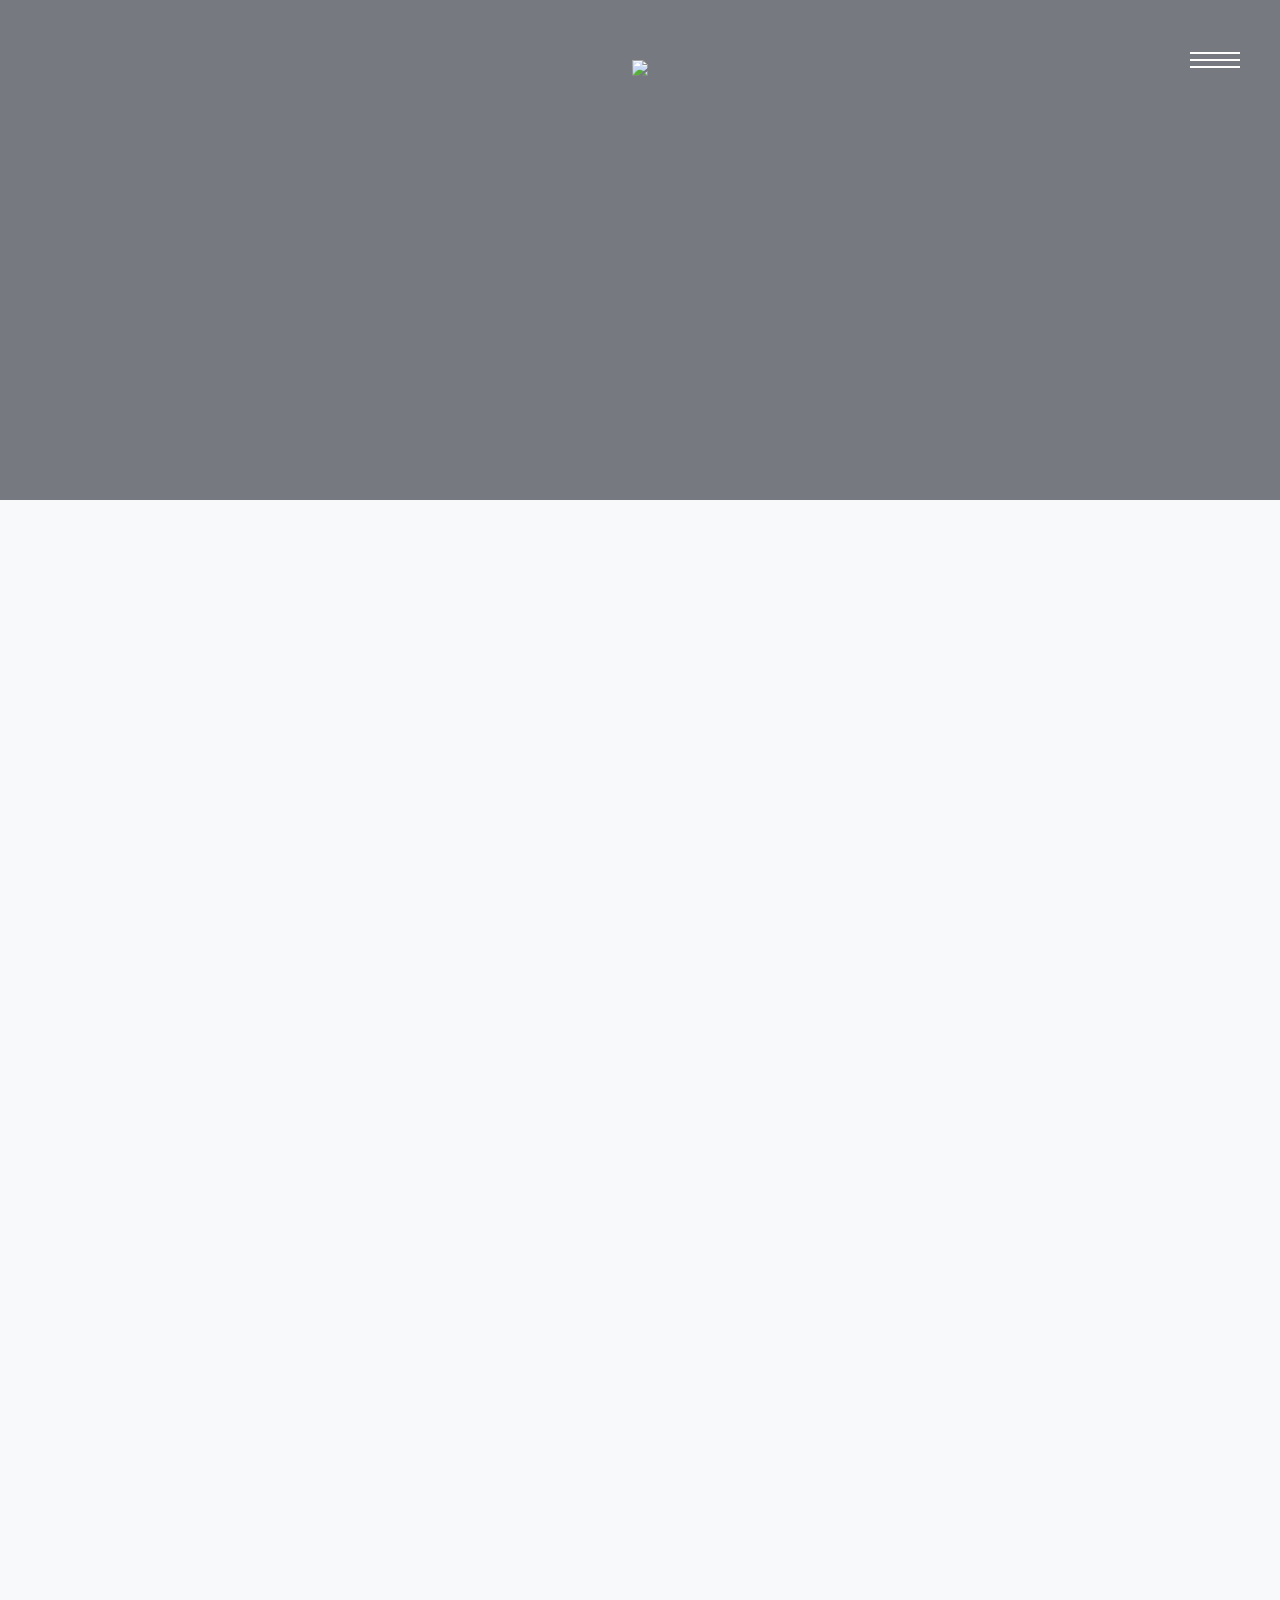
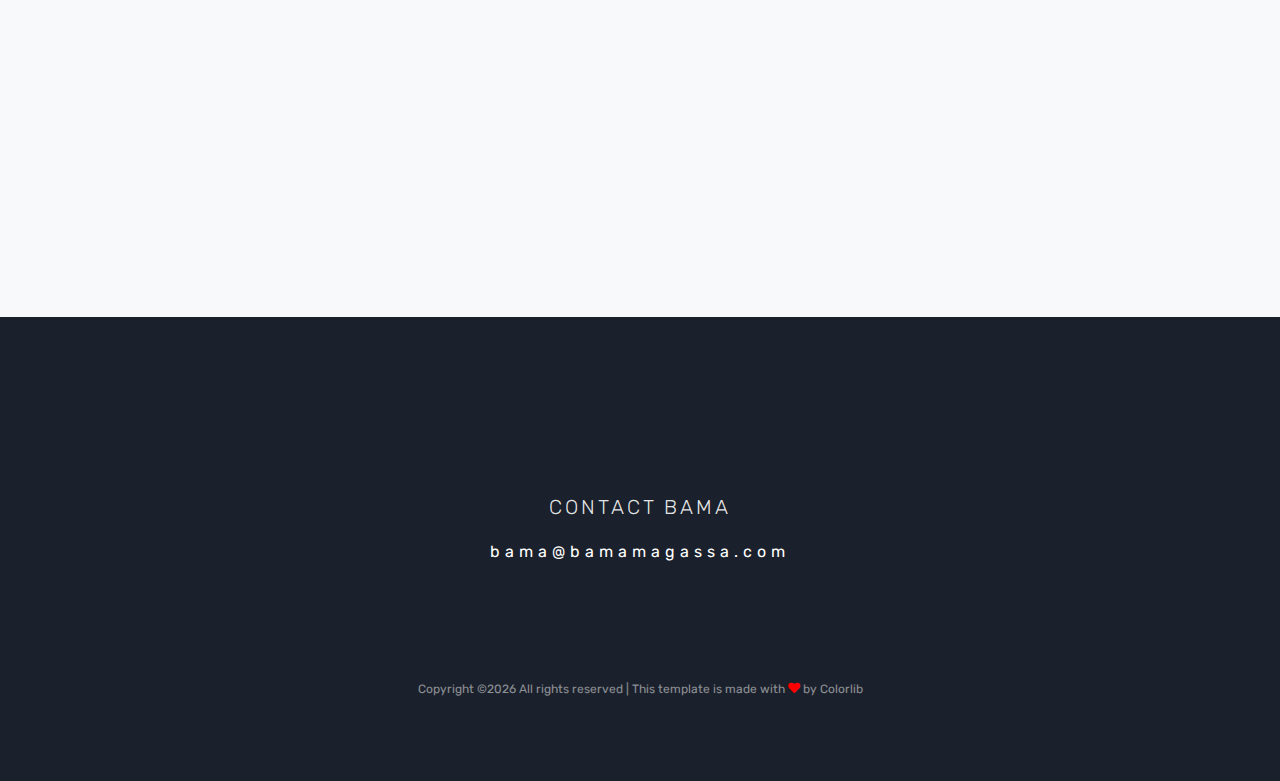
==== hire-page.html @ f94ac810 "other website pages 1" ====
<!DOCTYPE html>
<html lang="en">
  <head>
    <title>Hire Bama Magassa For Your Next Project | Bama The Entrepreneur</title>
    <meta charset="utf-8">
    <meta name="viewport" content="width=device-width, initial-scale=1, shrink-to-fit=no">
    <link href="https://fonts.googleapis.com/css?family=Rubik:300,400,500,700" rel="stylesheet">
    <!--<link rel="stylesheet" href="css/open-iconic-bootstrap.min.css">
    <link rel="stylesheet" href="css/animate.css">
    <link rel="stylesheet" href="css/owl.carousel.min.css">
    <link rel="stylesheet" href="css/owl.theme.default.min.css">
    <link rel="stylesheet" href="css/magnific-popup.css">
    <link rel="stylesheet" href="css/aos.css">
    <link rel="stylesheet" href="css/ionicons.min.css">
    <link rel="stylesheet" href="css/bootstrap-datepicker.css">
    <link rel="stylesheet" href="css/jquery.timepicker.css">
    <link rel="stylesheet" href="css/flaticon.css">
    <link rel="stylesheet" href="css/icomoon.css">
    <link rel="stylesheet" href="css/style.css">
    <link rel="stylesheet" href="css/style_combined.css">-->
    <link rel="stylesheet" href="css/style_combined_optimized.css">
    <link rel="shortcut icon" href="images/favicon-64.png" type="image/png">
    <link rel="icon" href="images/favicon-64.png" type="image/png">
  </head>
  <body>
    <div class="page">
    <nav id="colorlib-main-nav" class="border" role="navigation">
      <a href="#" class="js-colorlib-nav-toggle colorlib-nav-toggle active"><i></i></a>
      <div class="js-fullheight colorlib-table">
        <div class="img" style="background-image: url(images/Bama_Full_Length_Minimal_5_optimized.png);"></div>
        <div class="colorlib-table-cell js-fullheight">
          <div class="row no-gutters">
            <div class="col-md-12 text-center">
              <h1 class="mb-4"><a class="colorlib-logo" href="http://www.bamamagassa.com"><img src="images/Final01_Solo_White_optimized_150.png"></a></h1>
              <ul>
                <li><a href="http://www.bamamagassa.com"><span><small>01</small>Home</span></a></li>
                <li><a href="http://www.bamamagassa.com/about"><span><small>02</small>About</span></a></li>
                <li><a href="http://www.bamamagassa.com/skills"><span><small>03</small>Skills</span></a></li>
                <li class="active"><a href="http://www.bamamagassa.com/hire"><span><small>04</small>Hire Me</span></a></li>
                <li><a href="http://www.bamamagassa.com/contact"><span><small>05</small>Contact</span></a></li>
              </ul>
            </div>
          </div>
        </div>
      </div>
    </nav>
    
    <div id="colorlib-page">
      <header>
        <div class="colorlib-navbar-brand text-center">
          <a class="logo" href="http://www.bamamagassa.com"><img src="images/Final01_Solo_White_optimized_150.png"></a>
        </div>
        <a href="#" class="js-colorlib-nav-toggle colorlib-nav-toggle"><i></i></a>
      </header>

      <button id="myBtn" title="Go to top">Top</button>

      <section class="hero-wrap" style="background-image: url(images/Bama_Youtube_Banner_02_optimized.png);">
      	<div class="overlay"></div>
	      <div class="container">
	        <div class="row no-gutters text align-items-end justify-content-center" data-scrollax-parent="true">
	          <div class="col-md-8 ftco-animate text-center">
	            <p class="breadcrumbs"><span class="mr-2"><a href="http://www.bamamagassa.com">Home</a></span> <span>Hire Me</span></p>
	            <h1 class="mb-5 bread">Hire Me</h1>
	          </div>
	        </div>
	      </div>
      </section>
      <!-- END slider -->

      <section class="ftco-section bg-light">
		    <div class="container">
          <div class="row">
            <div class="col-md-4 mb-3 text-center ftco-animate">
              <div class="pricing-orange p-4 py-3">
                <div class="icon mb-2"><span class="flaticon-skyline"></span></div>
                <h3 class="mb-3">Web Consultation</h3>
                <p class="mb-3">Let's chat! I would love to talk to you about getting started with branding, marketing, starting or putting the finishing touches on your website.</p>
                <p class="price mb-2 py-3"><span class="mr-2 currency">Free Consultation</span></p>
                <p><a href="#" data-toggle="modal" data-target="#freelanceResponder" class="btn btn-outline-orange px-5 py-3">Get started</a></p>
              </div>
            </div>
            <div class="col-md-4 mb-3 text-center ftco-animate">
              <div class="pricing-dark p-4 py-3">
                <div class="icon mb-2"><span class="flaticon-skyline"></span></div>
                <h3 class="mb-3">Website Templates</h3>
                <p class="mb-3">While you're waiting for me to respond to your "Start A Project" email. Check out and choose a website templates YOU LIKE from my favorite template sites for your project.</p>
                <p><a href="https://html5up.net" target="_blank" class="btn btn-outline-dark px-4 py-1">HTML5UP Templates</a></p>
                <p><a href="https://colorlib.com" target="_blank" class="btn btn-outline-dark px-4 py-1">Colorlib Templates</a></p>
                <p><a href="https://templated.co" target="_blank" class="btn btn-outline-dark px-4 py-1">Templated Templates</a></p>
                <p><a href="https://www.os-templates.com" target="_blank" class="btn btn-outline-dark px-4 py-1">OS Templates</a></p>
                <p><a href="https://onepagelove.com/templates" target="_blank" class="btn btn-outline-dark px-4 py-1">OnePageLove Templates</a></p>
                <p><a href="https://www.styleshout.com/free-templates" target="_blank" class="btn btn-outline-dark px-4 py-1">StyleShout Templates</a></p>
              </div>
            </div>
		        <div class="col-md-4 mb-3 text-center ftco-animate">
		          <div class="pricing-info p-4 py-3">
		            <div class="icon mb-2"><span class="flaticon-skyline"></span></div>
		            <h3 class="mb-3">Develope A Website</h3>
		            <p class="mb-3">Build a website with WordPress, SquareSpace, themes, or website templates as the framework and customized with HTML, CSS, JS, and/or PHP to fit the look you want to represent you and/or your business.</p>
		            <p class="price mb-2 py-3"><span class="mr-2 currency">$500+</span> <span class="per">per page</span><br><span class="per">(20% Down Payment Upfront)</span><br><span class="mr-2 currency">$30</span> <span class="per">per hour (40hr/week)</span></p>
		            <p><a href="#" data-toggle="modal" data-target="#freelanceResponder" class="btn btn-outline-info px-5 py-3">Get started</a></p>
		          </div>
		        </div>
		        <div class="col-md-4 mb-3 text-center ftco-animate">
		          <div class="pricing-danger p-4 py-3">
		            <div class="icon mb-2"><span class="flaticon-skyline"></span></div>
		            <h3 class="mb-3">Update An Existing Site</h3>
		            <p class="mb-3">Add, change, remove, or organize any content(s) ranging from (images, text, font size, etc) on your site to give it an updated look.</p>
		            <p class="price mb-2 py-3"><span class="mr-2 currency">$250+</span> <span class="per">per page</span><br><span class="per">(20% Down Payment Upfront)</span><br><span class="mr-2 currency">$30</span> <span class="per">per hour (40hr/week)</span></p>
		            <p><a href="#" data-toggle="modal" data-target="#freelanceResponder" class="btn btn-outline-danger px-5 py-3">Get started</a></p>
		          </div>
		        </div>
		        <div class="col-md-4 mb-3 text-center ftco-animate">
		          <div class="pricing-warning p-4 py-3">
		            <div class="icon mb-2"><span class="flaticon-skyline"></span></div>
		            <h3 class="mb-3">Website Redesign</h3>
		            <p class="mb-3">Looking to give your current website a completely diferent look. Will update your sites layout to fit the new look you're looking to upgrade too.</p>
		            <p class="price mb-2 py-3"><span class="mr-2 currency">$400+</span> <span class="per">per page</span><br><span class="per">(20% Down Payment Upfront)</span><br><span class="mr-2 currency">$30</span> <span class="per">per hour (40hr/week)</span></p>
		            <p><a href="#" data-toggle="modal" data-target="#freelanceResponder" class="btn btn-outline-warning px-5 py-3">Get started</a></p>
		          </div>
		        </div>
            <div class="col-md-4 mb-3 text-center ftco-animate">
              <div class="pricing-success p-4 py-3">
                <div class="icon mb-2"><span class="flaticon-skyline"></span></div>
                <h3 class="mb-3">Instagram Marketing</h3>
                <p class="mb-3">Manage post, drive engagement, and/or start you off on the platfrom. Do you have content on hand, but to busy to post them? I'll help set you up and manage them.</p>
                <p class="price mb-2 py-3"><span class="mr-2 currency">$250+</span> <span class="per">per week</span></p>
                <p><a href="#" data-toggle="modal" data-target="#freelanceResponder" class="btn btn-outline-success px-5 py-3">Get started</a></p>
              </div>
            </div>
		      </div>
		    </div>
		  </section>

      
      <footer class="ftco-footer ftco-bg-dark ftco-section">
        <div class="container">
          <div class="row mb-5 justify-content-center">
            <div class="col-md-5 text-center">
              <div class="ftco-footer-widget mb-3">
                <ul class="ftco-footer-social list-unstyled">
                  <li class="ftco-animate"><a href="https://www.instagram.com/bama_magassa/"><span class="icon-instagram"></span></a></li>
                  <li class="ftco-animate"><a href="https://www.pinterest.com/BamaTheEntrepreneur/"><span class="icon-pinterest"></span></a></li>
                  <li class="ftco-animate"><a href="https://www.github.com/RidingDuel01/"><span class="icon-github"></span></a></li>
                </ul>
              </div>
              <div class="ftco-footer-widget">
                <h2 class="mb-3">Contact Bama</h2>
                <p class="email"><a href="mailto:bama@bamamagassa.com">bama@bamamagassa.com</a></p>
              </div>
            </div>
          </div>
          <div class="row">
            <div class="col-md-12 text-center">

              <p class="mt-5 mb-0" style="font-size: 12px;"><!-- Link back to Colorlib can't be removed. Template is licensed under CC BY 3.0. -->
      Copyright &copy;<script>document.write(new Date().getFullYear());</script> All rights reserved | This template is made with <i class="icon-heart" aria-hidden="true" style="color: red;"></i> by <a href="https://colorlib.com" target="_blank">Colorlib</a>
      <!-- Link back to Colorlib can't be removed. Template is licensed under CC BY 3.0. --></p>
            </div>
          </div>
        </div>
      </footer>

      <!-- loader -->
      <div id="ftco-loader" class="show fullscreen"><svg class="circular" width="48px" height="48px"><circle class="path-bg" cx="24" cy="24" r="22" fill="none" stroke-width="4" stroke="#eeeeee"/><circle class="path" cx="24" cy="24" r="22" fill="none" stroke-width="4" stroke-miterlimit="10" stroke="#F96D00"/></svg></div>

      </div>

      <!-- Modal (Real Estate - START) -->
	    <div class="modal fade" id="modalRequest" tabindex="-1" role="dialog" aria-labelledby="modalRequestLabel" aria-hidden="true">
        <div class="modal-dialog" role="document">
          <div class="modal-content">
            <div class="modal-header">
              <h5 class="modal-title" id="modalRequestLabel">Schedule Your Appointment</h5>
              <button type="button" class="close" data-dismiss="modal" aria-label="Close">
                <span aria-hidden="true">&times;</span>
              </button>
            </div>
            <div class="modal-body">
              <form id="appointment-form" method="post" action="appointment.php">
                <div class="form-group">
                  <input type="text" class="form-control" name="appointment_name" id="appointment_name" placeholder="Full Name" required="required">
                </div>
                <div class="form-group">
                  <input type="email" class="form-control" name="appointment_email" id="appointment_email" placeholder="Email" required="required">
                </div>
                <div class="form-group">
                  <input type="tel" class="form-control" name="appointment_cell" id="appointment_cell" placeholder="Cell Number" required="required">
                </div>
                <div class="form-group">
                    <input type="radio" id="priority-low" name="priority" required="required">
                    <label for="priority-low">Buying</label>
                    <input type="radio" id="priority-normal" name="priority" required="required">
                    <label for="priority-normal">Selling</label>
                    <input type="radio" id="priority-high" name="priority" required="required">
                    <label for="priority-high">Renting</label>
                  <div id="radioBuy">
                    <p>&bull; How are planning to finance? (Cash or Loan)</p>
                    <p>&bull; Do you have a "Pre-Approval Letter" for your loan?</p>
                    <p>&bull; What is your budget?</p>
                    <p>&bull; Do you have a specific area in mind?</p>
                    <p>&bull; What is your estimated MOVE-IN timeline date?</p>
                  </div>
                  <div id="radioSell">
                    <p>&bull; Where is the home you're selling located?</p>
                    <p>&bull; How much would you price the home for?</p>
                    <p>&bull; Are you flexible with the home price?</p>
                    <p>&bull; What is your estimated MOVE-OUT/SELL timeline date?</p>
                  </div>
                  <div id="radioRent">
                    <p>&bull; Looking for Condo, Apartment, House, or Single Room?</p>
                    <p>&bull; What is your monthly RENT budget range?<br>Ex: (1000-1400/month)</p>
                    <p>&bull; How long of a lease are you looking for?</p>
                    <p>&bull; Do you have a specific area in mind?</p>
                    <p>&bull; What is your estimated MOVE-IN timeline date?</p>
                  </div>
                  <textarea name="appointment_message" id="appointment_message" class="form-control" cols="30" rows="6" placeholder="Answer the qusetions above and tell me a little about yourself and your decision to BUY, SELL, or RENT your home." required="required"></textarea>
                </div>
                <div class="form-group">
                  <input type="submit" name="submit" id="submit" value="Send Message" class="btn btn-primary">
                </div>
              </form>
            </div>
          </div>
        </div>
      </div>
      <!-- Modal (Real Estate - END) -->

      <!-- Freelance Responder (START) -->
      <div class="modal fade" id="freelanceResponder" tabindex="-1" role="dialog" aria-labelledby="modalRequestLabel" aria-hidden="true">
        <div class="modal-dialog" role="document">
          <div class="modal-content">
            <div class="modal-header">
              <h5 class="modal-title" id="modalRequestLabel">Hire Bama Today</h5>
              <button type="button" class="close" data-dismiss="modal" aria-label="Close">
                <span aria-hidden="true">&times;</span>
              </button>
            </div>
            <div class="modal-body">
              <form id="freelancer-form" method="post" action="freelancer.php">
                <div class="form-group">
                  <input type="text" class="form-control" name="freelancer_name" id="freelancer_name" placeholder="Full Name" required="required">
                </div>
                <div class="form-group">
                  <input type="email" class="form-control" name="freelancer_email" id="freelancer_email" placeholder="Email" required="required">
                </div>
                <div class="form-group">
                  <input type="tel" class="form-control" name="freelancer_cell" id="freelancer_cell" placeholder="Cell Number" required="required">
                </div>
                <div class="form-group">
                  <input type="checkbox" id="human1" name="human1">
                  <label for="human1">Develope A Website</label>
                  <input type="checkbox" id="human2" name="human2">
                  <label for="human2">Update An Existing Site</label>
                  <input type="checkbox" id="human3" name="human3">
                  <label for="human3">Total Website Redesign</label>
                  <input type="checkbox" id="human4" name="human4">
                  <label for="human4">Instagram Marketing</label>
                  <input type="checkbox" id="human5" name="human5">
                  <label for="human5">Free Consultation</label>
                  <div id="updateSiteQues">
                    <p>&bull; What text(s), photo(s), or content(s) are you looking to update on your site?</p>
                  </div>
                  <div id="redesignSiteQues">
                    <p>&bull; What website template do you want to use?</p>
                    <p>&bull; Are you adding an additional page to your site?</p>
                  </div>
                  <div id="instagramQues">
                    <p>&bull; What is your Social Media Advertising Budget?</p>
                    <p>&bull; What other social media platform you would like to add?</p>
                  </div>
                  <textarea name="freelancer_message" id="freelancer_message" class="form-control" cols="30" rows="6" placeholder="Tell me a little about yourself and the project you're thinking about starting" required="required"></textarea>
                </div>
                <div class="form-group">
                  <input type="submit" name="submit" id="submit" value="One Step Closer To Your Goals" class="btn btn-outline-violet">
                </div>
              </form>
            </div>
          </div>
        </div>
      </div>
      <!-- Freelance Responder (END) -->
    </div>

    <!--<script src="js/jquery.min.js"></script>
    <script src="js/jquery-migrate-3.0.1.min.js"></script>
    <script src="js/popper.min.js"></script>
    <script src="js/bootstrap.min.js"></script>
    <script src="js/jquery.easing.1.3.js"></script>
    <script src="js/jquery.waypoints.min.js"></script>
    <script src="js/jquery.stellar.min.js"></script>
    <script src="js/owl.carousel.min.js"></script>
    <script src="js/jquery.magnific-popup.min.js"></script>
    <script src="js/aos.js"></script>
    <script src="js/jquery.animateNumber.min.js"></script>
    <script src="js/scrollax.min.js"></script>
    <script src="js/bootstrap-datepicker.js"></script>
    <script src="js/jquery.timepicker.min.js"></script>
    <script src="https://maps.googleapis.com/maps/api/js?key=AIzaSyBVWaKrjvy3MaE7SQ74_uJiULgl1JY0H2s&sensor=false"></script>
    <script src="js/google-map.js"></script>
    <script src="js/main.js"></script>
    <script src="js/main_combined.js"></script>-->
    <script src="js/main_combined_optimized.js"></script>
    
  </body>
</html>
---- css/flaticon.css ----
/*
  	Flaticon icon font: Flaticon
  	Creation date: 19/08/2018 00:48
  	*/

@font-face {
  font-family: "Flaticon";
  src: url("../fonts/flaticon/font/Flaticon.eot");
  src: url("../fonts/flaticon/font/Flaticon.eot?#iefix") format("embedded-opentype"),
       url("../fonts/flaticon/font/Flaticon.woff") format("woff"),
       url("../fonts/flaticon/font/Flaticon.ttf") format("truetype"),
       url("../fonts/flaticon/font/Flaticon.svg#Flaticon") format("svg");
  font-weight: normal;
  font-style: normal;
}

@media screen and (-webkit-min-device-pixel-ratio:0) {
  @font-face {
    font-family: "Flaticon";
    src: url("../fonts/flaticon/font/Flaticon.svg#Flaticon") format("svg");
  }
}

[class^="flaticon-"]:before, [class*=" flaticon-"]:before,
[class^="flaticon-"]:after, [class*=" flaticon-"]:after {   
  font-family: Flaticon;
  font-style: normal;
  font-weight: normal;
  font-variant: normal;
  text-transform: none;
  line-height: 1;

  /* Better Font Rendering =========== */
  -webkit-font-smoothing: antialiased;
  -moz-osx-font-smoothing: grayscale;
}

.flaticon-house-plans:before { content: "\f100"; }
.flaticon-modern-house:before { content: "\f101"; }
.flaticon-ideas:before { content: "\f102"; }
.flaticon-skyline:before { content: "\f103"; }
---- css/icomoon.css ----
@font-face {
  font-family: 'icomoon';
  src:  url('../fonts/icomoon/icomoon.eot?6tt51o');
  src:  url('../fonts/icomoon/icomoon.eot?6tt51o#iefix') format('embedded-opentype'),
    url('../fonts/icomoon/icomoon.ttf?6tt51o') format('truetype'),
    url('../fonts/icomoon/icomoon.woff?6tt51o') format('woff'),
    url('../fonts/icomoon/icomoon.svg?6tt51o#icomoon') format('svg');
  font-weight: normal;
  font-style: normal;
}

[class^="icon-"], [class*=" icon-"] {
  /* use !important to prevent issues with browser extensions that change fonts */
  font-family: 'icomoon' !important;
  speak: none;
  font-style: normal;
  font-weight: normal;
  font-variant: normal;
  text-transform: none;
  line-height: 1;

  /* Better Font Rendering =========== */
  -webkit-font-smoothing: antialiased;
  -moz-osx-font-smoothing: grayscale;
}

.icon-asterisk:before {
  content: "\f069";
}
.icon-plus:before {
  content: "\f067";
}
.icon-question:before {
  content: "\f128";
}
.icon-minus:before {
  content: "\f068";
}
.icon-glass:before {
  content: "\f000";
}
.icon-music:before {
  content: "\f001";
}
.icon-search:before {
  content: "\f002";
}
.icon-envelope-o:before {
  content: "\f003";
}
.icon-heart:before {
  content: "\f004";
}
.icon-star:before {
  content: "\f005";
}
.icon-star-o:before {
  content: "\f006";
}
.icon-user:before {
  content: "\f007";
}
.icon-film:before {
  content: "\f008";
}
.icon-th-large:before {
  content: "\f009";
}
.icon-th:before {
  content: "\f00a";
}
.icon-th-list:before {
  content: "\f00b";
}
.icon-check:before {
  content: "\f00c";
}
.icon-close:before {
  content: "\f00d";
}
.icon-remove:before {
  content: "\f00d";
}
.icon-times:before {
  content: "\f00d";
}
.icon-search-plus:before {
  content: "\f00e";
}
.icon-search-minus:before {
  content: "\f010";
}
.icon-power-off:before {
  content: "\f011";
}
.icon-signal:before {
  content: "\f012";
}
.icon-cog:before {
  content: "\f013";
}
.icon-gear:before {
  content: "\f013";
}
.icon-trash-o:before {
  content: "\f014";
}
.icon-home:before {
  content: "\f015";
}
.icon-file-o:before {
  content: "\f016";
}
.icon-clock-o:before {
  content: "\f017";
}
.icon-road:before {
  content: "\f018";
}
.icon-download:before {
  content: "\f019";
}
.icon-arrow-circle-o-down:before {
  content: "\f01a";
}
.icon-arrow-circle-o-up:before {
  content: "\f01b";
}
.icon-inbox:before {
  content: "\f01c";
}
.icon-play-circle-o:before {
  content: "\f01d";
}
.icon-repeat:before {
  content: "\f01e";
}
.icon-rotate-right:before {
  content: "\f01e";
}
.icon-refresh:before {
  content: "\f021";
}
.icon-list-alt:before {
  content: "\f022";
}
.icon-lock:before {
  content: "\f023";
}
.icon-flag:before {
  content: "\f024";
}
.icon-headphones:before {
  content: "\f025";
}
.icon-volume-off:before {
  content: "\f026";
}
.icon-volume-down:before {
  content: "\f027";
}
.icon-volume-up:before {
  content: "\f028";
}
.icon-qrcode:before {
  content: "\f029";
}
.icon-barcode:before {
  content: "\f02a";
}
.icon-tag:before {
  content: "\f02b";
}
.icon-tags:before {
  content: "\f02c";
}
.icon-book:before {
  content: "\f02d";
}
.icon-bookmark:before {
  content: "\f02e";
}
.icon-print:before {
  content: "\f02f";
}
.icon-camera:before {
  content: "\f030";
}
.icon-font:before {
  content: "\f031";
}
.icon-bold:before {
  content: "\f032";
}
.icon-italic:before {
  content: "\f033";
}
.icon-text-height:before {
  content: "\f034";
}
.icon-text-width:before {
  content: "\f035";
}
.icon-align-left:before {
  content: "\f036";
}
.icon-align-center:before {
  content: "\f037";
}
.icon-align-right:before {
  content: "\f038";
}
.icon-align-justify:before {
  content: "\f039";
}
.icon-list:before {
  content: "\f03a";
}
.icon-dedent:before {
  content: "\f03b";
}
.icon-outdent:before {
  content: "\f03b";
}
.icon-indent:before {
  content: "\f03c";
}
.icon-video-camera:before {
  content: "\f03d";
}
.icon-image:before {
  content: "\f03e";
}
.icon-photo:before {
  content: "\f03e";
}
.icon-picture-o:before {
  content: "\f03e";
}
.icon-pencil:before {
  content: "\f040";
}
.icon-map-marker:before {
  content: "\f041";
}
.icon-adjust:before {
  content: "\f042";
}
.icon-tint:before {
  content: "\f043";
}
.icon-edit:before {
  content: "\f044";
}
.icon-pencil-square-o:before {
  content: "\f044";
}
.icon-share-square-o:before {
  content: "\f045";
}
.icon-check-square-o:before {
  content: "\f046";
}
.icon-arrows:before {
  content: "\f047";
}
.icon-step-backward:before {
  content: "\f048";
}
.icon-fast-backward:before {
  content: "\f049";
}
.icon-backward:before {
  content: "\f04a";
}
.icon-play:before {
  content: "\f04b";
}
.icon-pause:before {
  content: "\f04c";
}
.icon-stop:before {
  content: "\f04d";
}
.icon-forward:before {
  content: "\f04e";
}
.icon-fast-forward:before {
  content: "\f050";
}
.icon-step-forward:before {
  content: "\f051";
}
.icon-eject:before {
  content: "\f052";
}
.icon-chevron-left:before {
  content: "\f053";
}
.icon-chevron-right:before {
  content: "\f054";
}
.icon-plus-circle:before {
  content: "\f055";
}
.icon-minus-circle:before {
  content: "\f056";
}
.icon-times-circle:before {
  content: "\f057";
}
.icon-check-circle:before {
  content: "\f058";
}
.icon-question-circle:before {
  content: "\f059";
}
.icon-info-circle:before {
  content: "\f05a";
}
.icon-crosshairs:before {
  content: "\f05b";
}
.icon-times-circle-o:before {
  content: "\f05c";
}
.icon-check-circle-o:before {
  content: "\f05d";
}
.icon-ban:before {
  content: "\f05e";
}
.icon-arrow-left:before {
  content: "\f060";
}
.icon-arrow-right:before {
  content: "\f061";
}
.icon-arrow-up:before {
  content: "\f062";
}
.icon-arrow-down:before {
  content: "\f063";
}
.icon-mail-forward:before {
  content: "\f064";
}
.icon-share:before {
  content: "\f064";
}
.icon-expand:before {
  content: "\f065";
}
.icon-compress:before {
  content: "\f066";
}
.icon-exclamation-circle:before {
  content: "\f06a";
}
.icon-gift:before {
  content: "\f06b";
}
.icon-leaf:before {
  content: "\f06c";
}
.icon-fire:before {
  content: "\f06d";
}
.icon-eye:before {
  content: "\f06e";
}
.icon-eye-slash:before {
  content: "\f070";
}
.icon-exclamation-triangle:before {
  content: "\f071";
}
.icon-warning:before {
  content: "\f071";
}
.icon-plane:before {
  content: "\f072";
}
.icon-calendar:before {
  content: "\f073";
}
.icon-random:before {
  content: "\f074";
}
.icon-comment:before {
  content: "\f075";
}
.icon-magnet:before {
  content: "\f076";
}
.icon-chevron-up:before {
  content: "\f077";
}
.icon-chevron-down:before {
  content: "\f078";
}
.icon-retweet:before {
  content: "\f079";
}
.icon-shopping-cart:before {
  content: "\f07a";
}
.icon-folder:before {
  content: "\f07b";
}
.icon-folder-open:before {
  content: "\f07c";
}
.icon-arrows-v:before {
  content: "\f07d";
}
.icon-arrows-h:before {
  content: "\f07e";
}
.icon-bar-chart:before {
  content: "\f080";
}
.icon-bar-chart-o:before {
  content: "\f080";
}
.icon-twitter-square:before {
  content: "\f081";
}
.icon-facebook-square:before {
  content: "\f082";
}
.icon-camera-retro:before {
  content: "\f083";
}
.icon-key:before {
  content: "\f084";
}
.icon-cogs:before {
  content: "\f085";
}
.icon-gears:before {
  content: "\f085";
}
.icon-comments:before {
  content: "\f086";
}
.icon-thumbs-o-up:before {
  content: "\f087";
}
.icon-thumbs-o-down:before {
  content: "\f088";
}
.icon-star-half:before {
  content: "\f089";
}
.icon-heart-o:before {
  content: "\f08a";
}
.icon-sign-out:before {
  content: "\f08b";
}
.icon-linkedin-square:before {
  content: "\f08c";
}
.icon-thumb-tack:before {
  content: "\f08d";
}
.icon-external-link:before {
  content: "\f08e";
}
.icon-sign-in:before {
  content: "\f090";
}
.icon-trophy:before {
  content: "\f091";
}
.icon-github-square:before {
  content: "\f092";
}
.icon-upload:before {
  content: "\f093";
}
.icon-lemon-o:before {
  content: "\f094";
}
.icon-phone:before {
  content: "\f095";
}
.icon-square-o:before {
  content: "\f096";
}
.icon-bookmark-o:before {
  content: "\f097";
}
.icon-phone-square:before {
  content: "\f098";
}
.icon-twitter:before {
  content: "\f099";
}
.icon-facebook:before {
  content: "\f09a";
}
.icon-facebook-f:before {
  content: "\f09a";
}
.icon-github:before {
  content: "\f09b";
}
.icon-unlock:before {
  content: "\f09c";
}
.icon-credit-card:before {
  content: "\f09d";
}
.icon-feed:before {
  content: "\f09e";
}
.icon-rss:before {
  content: "\f09e";
}
.icon-hdd-o:before {
  content: "\f0a0";
}
.icon-bullhorn:before {
  content: "\f0a1";
}
.icon-bell-o:before {
  content: "\f0a2";
}
.icon-certificate:before {
  content: "\f0a3";
}
.icon-hand-o-right:before {
  content: "\f0a4";
}
.icon-hand-o-left:before {
  content: "\f0a5";
}
.icon-hand-o-up:before {
  content: "\f0a6";
}
.icon-hand-o-down:before {
  content: "\f0a7";
}
.icon-arrow-circle-left:before {
  content: "\f0a8";
}
.icon-arrow-circle-right:before {
  content: "\f0a9";
}
.icon-arrow-circle-up:before {
  content: "\f0aa";
}
.icon-arrow-circle-down:before {
  content: "\f0ab";
}
.icon-globe:before {
  content: "\f0ac";
}
.icon-wrench:before {
  content: "\f0ad";
}
.icon-tasks:before {
  content: "\f0ae";
}
.icon-filter:before {
  content: "\f0b0";
}
.icon-briefcase:before {
  content: "\f0b1";
}
.icon-arrows-alt:before {
  content: "\f0b2";
}
.icon-group:before {
  content: "\f0c0";
}
.icon-users:before {
  content: "\f0c0";
}
.icon-chain:before {
  content: "\f0c1";
}
.icon-link:before {
  content: "\f0c1";
}
.icon-cloud:before {
  content: "\f0c2";
}
.icon-flask:before {
  content: "\f0c3";
}
.icon-cut:before {
  content: "\f0c4";
}
.icon-scissors:before {
  content: "\f0c4";
}
.icon-copy:before {
  content: "\f0c5";
}
.icon-files-o:before {
  content: "\f0c5";
}
.icon-paperclip:before {
  content: "\f0c6";
}
.icon-floppy-o:before {
  content: "\f0c7";
}
.icon-save:before {
  content: "\f0c7";
}
.icon-square:before {
  content: "\f0c8";
}
.icon-bars:before {
  content: "\f0c9";
}
.icon-navicon:before {
  content: "\f0c9";
}
.icon-reorder:before {
  content: "\f0c9";
}
.icon-list-ul:before {
  content: "\f0ca";
}
.icon-list-ol:before {
  content: "\f0cb";
}
.icon-strikethrough:before {
  content: "\f0cc";
}
.icon-underline:before {
  content: "\f0cd";
}
.icon-table:before {
  content: "\f0ce";
}
.icon-magic:before {
  content: "\f0d0";
}
.icon-truck:before {
  content: "\f0d1";
}
.icon-pinterest:before {
  content: "\f0d2";
}
.icon-pinterest-square:before {
  content: "\f0d3";
}
.icon-google-plus-square:before {
  content: "\f0d4";
}
.icon-google-plus:before {
  content: "\f0d5";
}
.icon-money:before {
  content: "\f0d6";
}
.icon-caret-down:before {
  content: "\f0d7";
}
.icon-caret-up:before {
  content: "\f0d8";
}
.icon-caret-left:before {
  content: "\f0d9";
}
.icon-caret-right:before {
  content: "\f0da";
}
.icon-columns:before {
  content: "\f0db";
}
.icon-sort:before {
  content: "\f0dc";
}
.icon-unsorted:before {
  content: "\f0dc";
}
.icon-sort-desc:before {
  content: "\f0dd";
}
.icon-sort-down:before {
  content: "\f0dd";
}
.icon-sort-asc:before {
  content: "\f0de";
}
.icon-sort-up:before {
  content: "\f0de";
}
.icon-envelope:before {
  content: "\f0e0";
}
.icon-linkedin:before {
  content: "\f0e1";
}
.icon-rotate-left:before {
  content: "\f0e2";
}
.icon-undo:before {
  content: "\f0e2";
}
.icon-gavel:before {
  content: "\f0e3";
}
.icon-legal:before {
  content: "\f0e3";
}
.icon-dashboard:before {
  content: "\f0e4";
}
.icon-tachometer:before {
  content: "\f0e4";
}
.icon-comment-o:before {
  content: "\f0e5";
}
.icon-comments-o:before {
  content: "\f0e6";
}
.icon-bolt:before {
  content: "\f0e7";
}
.icon-flash:before {
  content: "\f0e7";
}
.icon-sitemap:before {
  content: "\f0e8";
}
.icon-umbrella:before {
  content: "\f0e9";
}
.icon-clipboard:before {
  content: "\f0ea";
}
.icon-paste:before {
  content: "\f0ea";
}
.icon-lightbulb-o:before {
  content: "\f0eb";
}
.icon-exchange:before {
  content: "\f0ec";
}
.icon-cloud-download:before {
  content: "\f0ed";
}
.icon-cloud-upload:before {
  content: "\f0ee";
}
.icon-user-md:before {
  content: "\f0f0";
}
.icon-stethoscope:before {
  content: "\f0f1";
}
.icon-suitcase:before {
  content: "\f0f2";
}
.icon-bell:before {
  content: "\f0f3";
}
.icon-coffee:before {
  content: "\f0f4";
}
.icon-cutlery:before {
  content: "\f0f5";
}
.icon-file-text-o:before {
  content: "\f0f6";
}
.icon-building-o:before {
  content: "\f0f7";
}
.icon-hospital-o:before {
  content: "\f0f8";
}
.icon-ambulance:before {
  content: "\f0f9";
}
.icon-medkit:before {
  content: "\f0fa";
}
.icon-fighter-jet:before {
  content: "\f0fb";
}
.icon-beer:before {
  content: "\f0fc";
}
.icon-h-square:before {
  content: "\f0fd";
}
.icon-plus-square:before {
  content: "\f0fe";
}
.icon-angle-double-left:before {
  content: "\f100";
}
.icon-angle-double-right:before {
  content: "\f101";
}
.icon-angle-double-up:before {
  content: "\f102";
}
.icon-angle-double-down:before {
  content: "\f103";
}
.icon-angle-left:before {
  content: "\f104";
}
.icon-angle-right:before {
  content: "\f105";
}
.icon-angle-up:before {
  content: "\f106";
}
.icon-angle-down:before {
  content: "\f107";
}
.icon-desktop:before {
  content: "\f108";
}
.icon-laptop:before {
  content: "\f109";
}
.icon-tablet:before {
  content: "\f10a";
}
.icon-mobile:before {
  content: "\f10b";
}
.icon-mobile-phone:before {
  content: "\f10b";
}
.icon-circle-o:before {
  content: "\f10c";
}
.icon-quote-left:before {
  content: "\f10d";
}
.icon-quote-right:before {
  content: "\f10e";
}
.icon-spinner:before {
  content: "\f110";
}
.icon-circle:before {
  content: "\f111";
}
.icon-mail-reply:before {
  content: "\f112";
}
.icon-reply:before {
  content: "\f112";
}
.icon-github-alt:before {
  content: "\f113";
}
.icon-folder-o:before {
  content: "\f114";
}
.icon-folder-open-o:before {
  content: "\f115";
}
.icon-smile-o:before {
  content: "\f118";
}
.icon-frown-o:before {
  content: "\f119";
}
.icon-meh-o:before {
  content: "\f11a";
}
.icon-gamepad:before {
  content: "\f11b";
}
.icon-keyboard-o:before {
  content: "\f11c";
}
.icon-flag-o:before {
  content: "\f11d";
}
.icon-flag-checkered:before {
  content: "\f11e";
}
.icon-terminal:before {
  content: "\f120";
}
.icon-code:before {
  content: "\f121";
}
.icon-mail-reply-all:before {
  content: "\f122";
}
.icon-reply-all:before {
  content: "\f122";
}
.icon-star-half-empty:before {
  content: "\f123";
}
.icon-star-half-full:before {
  content: "\f123";
}
.icon-star-half-o:before {
  content: "\f123";
}
.icon-location-arrow:before {
  content: "\f124";
}
.icon-crop:before {
  content: "\f125";
}
.icon-code-fork:before {
  content: "\f126";
}
.icon-chain-broken:before {
  content: "\f127";
}
.icon-unlink:before {
  content: "\f127";
}
.icon-info:before {
  content: "\f129";
}
.icon-exclamation:before {
  content: "\f12a";
}
.icon-superscript:before {
  content: "\f12b";
}
.icon-subscript:before {
  content: "\f12c";
}
.icon-eraser:before {
  content: "\f12d";
}
.icon-puzzle-piece:before {
  content: "\f12e";
}
.icon-microphone:before {
  content: "\f130";
}
.icon-microphone-slash:before {
  content: "\f131";
}
.icon-shield:before {
  content: "\f132";
}
.icon-calendar-o:before {
  content: "\f133";
}
.icon-fire-extinguisher:before {
  content: "\f134";
}
.icon-rocket:before {
  content: "\f135";
}
.icon-maxcdn:before {
  content: "\f136";
}
.icon-chevron-circle-left:before {
  content: "\f137";
}
.icon-chevron-circle-right:before {
  content: "\f138";
}
.icon-chevron-circle-up:before {
  content: "\f139";
}
.icon-chevron-circle-down:before {
  content: "\f13a";
}
.icon-html5:before {
  content: "\f13b";
}
.icon-css3:before {
  content: "\f13c";
}
.icon-anchor:before {
  content: "\f13d";
}
.icon-unlock-alt:before {
  content: "\f13e";
}
.icon-bullseye:before {
  content: "\f140";
}
.icon-ellipsis-h:before {
  content: "\f141";
}
.icon-ellipsis-v:before {
  content: "\f142";
}
.icon-rss-square:before {
  content: "\f143";
}
.icon-play-circle:before {
  content: "\f144";
}
.icon-ticket:before {
  content: "\f145";
}
.icon-minus-square:before {
  content: "\f146";
}
.icon-minus-square-o:before {
  content: "\f147";
}
.icon-level-up:before {
  content: "\f148";
}
.icon-level-down:before {
  content: "\f149";
}
.icon-check-square:before {
  content: "\f14a";
}
.icon-pencil-square:before {
  content: "\f14b";
}
.icon-external-link-square:before {
  content: "\f14c";
}
.icon-share-square:before {
  content: "\f14d";
}
.icon-compass:before {
  content: "\f14e";
}
.icon-caret-square-o-down:before {
  content: "\f150";
}
.icon-toggle-down:before {
  content: "\f150";
}
.icon-caret-square-o-up:before {
  content: "\f151";
}
.icon-toggle-up:before {
  content: "\f151";
}
.icon-caret-square-o-right:before {
  content: "\f152";
}
.icon-toggle-right:before {
  content: "\f152";
}
.icon-eur:before {
  content: "\f153";
}
.icon-euro:before {
  content: "\f153";
}
.icon-gbp:before {
  content: "\f154";
}
.icon-dollar:before {
  content: "\f155";
}
.icon-usd:before {
  content: "\f155";
}
.icon-inr:before {
  content: "\f156";
}
.icon-rupee:before {
  content: "\f156";
}
.icon-cny:before {
  content: "\f157";
}
.icon-jpy:before {
  content: "\f157";
}
.icon-rmb:before {
  content: "\f157";
}
.icon-yen:before {
  content: "\f157";
}
.icon-rouble:before {
  content: "\f158";
}
.icon-rub:before {
  content: "\f158";
}
.icon-ruble:before {
  content: "\f158";
}
.icon-krw:before {
  content: "\f159";
}
.icon-won:before {
  content: "\f159";
}
.icon-bitcoin:before {
  content: "\f15a";
}
.icon-btc:before {
  content: "\f15a";
}
.icon-file:before {
  content: "\f15b";
}
.icon-file-text:before {
  content: "\f15c";
}
.icon-sort-alpha-asc:before {
  content: "\f15d";
}
.icon-sort-alpha-desc:before {
  content: "\f15e";
}
.icon-sort-amount-asc:before {
  content: "\f160";
}
.icon-sort-amount-desc:before {
  content: "\f161";
}
.icon-sort-numeric-asc:before {
  content: "\f162";
}
.icon-sort-numeric-desc:before {
  content: "\f163";
}
.icon-thumbs-up:before {
  content: "\f164";
}
.icon-thumbs-down:before {
  content: "\f165";
}
.icon-youtube-square:before {
  content: "\f166";
}
.icon-youtube:before {
  content: "\f167";
}
.icon-xing:before {
  content: "\f168";
}
.icon-xing-square:before {
  content: "\f169";
}
.icon-youtube-play:before {
  content: "\f16a";
}
.icon-dropbox:before {
  content: "\f16b";
}
.icon-stack-overflow:before {
  content: "\f16c";
}
.icon-instagram:before {
  content: "\f16d";
}
.icon-flickr:before {
  content: "\f16e";
}
.icon-adn:before {
  content: "\f170";
}
.icon-bitbucket:before {
  content: "\f171";
}
.icon-bitbucket-square:before {
  content: "\f172";
}
.icon-tumblr:before {
  content: "\f173";
}
.icon-tumblr-square:before {
  content: "\f174";
}
.icon-long-arrow-down:before {
  content: "\f175";
}
.icon-long-arrow-up:before {
  content: "\f176";
}
.icon-long-arrow-left:before {
  content: "\f177";
}
.icon-long-arrow-right:before {
  content: "\f178";
}
.icon-apple:before {
  content: "\f179";
}
.icon-windows:before {
  content: "\f17a";
}
.icon-android:before {
  content: "\f17b";
}
.icon-linux:before {
  content: "\f17c";
}
.icon-dribbble:before {
  content: "\f17d";
}
.icon-skype:before {
  content: "\f17e";
}
.icon-foursquare:before {
  content: "\f180";
}
.icon-trello:before {
  content: "\f181";
}
.icon-female:before {
  content: "\f182";
}
.icon-male:before {
  content: "\f183";
}
.icon-gittip:before {
  content: "\f184";
}
.icon-gratipay:before {
  content: "\f184";
}
.icon-sun-o:before {
  content: "\f185";
}
.icon-moon-o:before {
  content: "\f186";
}
.icon-archive:before {
  content: "\f187";
}
.icon-bug:before {
  content: "\f188";
}
.icon-vk:before {
  content: "\f189";
}
.icon-weibo:before {
  content: "\f18a";
}
.icon-renren:before {
  content: "\f18b";
}
.icon-pagelines:before {
  content: "\f18c";
}
.icon-stack-exchange:before {
  content: "\f18d";
}
.icon-arrow-circle-o-right:before {
  content: "\f18e";
}
.icon-arrow-circle-o-left:before {
  content: "\f190";
}
.icon-caret-square-o-left:before {
  content: "\f191";
}
.icon-toggle-left:before {
  content: "\f191";
}
.icon-dot-circle-o:before {
  content: "\f192";
}
.icon-wheelchair:before {
  content: "\f193";
}
.icon-vimeo-square:before {
  content: "\f194";
}
.icon-try:before {
  content: "\f195";
}
.icon-turkish-lira:before {
  content: "\f195";
}
.icon-plus-square-o:before {
  content: "\f196";
}
.icon-space-shuttle:before {
  content: "\f197";
}
.icon-slack:before {
  content: "\f198";
}
.icon-envelope-square:before {
  content: "\f199";
}
.icon-wordpress:before {
  content: "\f19a";
}
.icon-openid:before {
  content: "\f19b";
}
.icon-bank:before {
  content: "\f19c";
}
.icon-institution:before {
  content: "\f19c";
}
.icon-university:before {
  content: "\f19c";
}
.icon-graduation-cap:before {
  content: "\f19d";
}
.icon-mortar-board:before {
  content: "\f19d";
}
.icon-yahoo:before {
  content: "\f19e";
}
.icon-google:before {
  content: "\f1a0";
}
.icon-reddit:before {
  content: "\f1a1";
}
.icon-reddit-square:before {
  content: "\f1a2";
}
.icon-stumbleupon-circle:before {
  content: "\f1a3";
}
.icon-stumbleupon:before {
  content: "\f1a4";
}
.icon-delicious:before {
  content: "\f1a5";
}
.icon-digg:before {
  content: "\f1a6";
}
.icon-pied-piper-pp:before {
  content: "\f1a7";
}
.icon-pied-piper-alt:before {
  content: "\f1a8";
}
.icon-drupal:before {
  content: "\f1a9";
}
.icon-joomla:before {
  content: "\f1aa";
}
.icon-language:before {
  content: "\f1ab";
}
.icon-fax:before {
  content: "\f1ac";
}
.icon-building:before {
  content: "\f1ad";
}
.icon-child:before {
  content: "\f1ae";
}
.icon-paw:before {
  content: "\f1b0";
}
.icon-spoon:before {
  content: "\f1b1";
}
.icon-cube:before {
  content: "\f1b2";
}
.icon-cubes:before {
  content: "\f1b3";
}
.icon-behance:before {
  content: "\f1b4";
}
.icon-behance-square:before {
  content: "\f1b5";
}
.icon-steam:before {
  content: "\f1b6";
}
.icon-steam-square:before {
  content: "\f1b7";
}
.icon-recycle:before {
  content: "\f1b8";
}
.icon-automobile:before {
  content: "\f1b9";
}
.icon-car:before {
  content: "\f1b9";
}
.icon-cab:before {
  content: "\f1ba";
}
.icon-taxi:before {
  content: "\f1ba";
}
.icon-tree:before {
  content: "\f1bb";
}
.icon-spotify:before {
  content: "\f1bc";
}
.icon-deviantart:before {
  content: "\f1bd";
}
.icon-soundcloud:before {
  content: "\f1be";
}
.icon-database:before {
  content: "\f1c0";
}
.icon-file-pdf-o:before {
  content: "\f1c1";
}
.icon-file-word-o:before {
  content: "\f1c2";
}
.icon-file-excel-o:before {
  content: "\f1c3";
}
.icon-file-powerpoint-o:before {
  content: "\f1c4";
}
.icon-file-image-o:before {
  content: "\f1c5";
}
.icon-file-photo-o:before {
  content: "\f1c5";
}
.icon-file-picture-o:before {
  content: "\f1c5";
}
.icon-file-archive-o:before {
  content: "\f1c6";
}
.icon-file-zip-o:before {
  content: "\f1c6";
}
.icon-file-audio-o:before {
  content: "\f1c7";
}
.icon-file-sound-o:before {
  content: "\f1c7";
}
.icon-file-movie-o:before {
  content: "\f1c8";
}
.icon-file-video-o:before {
  content: "\f1c8";
}
.icon-file-code-o:before {
  content: "\f1c9";
}
.icon-vine:before {
  content: "\f1ca";
}
.icon-codepen:before {
  content: "\f1cb";
}
.icon-jsfiddle:before {
  content: "\f1cc";
}
.icon-life-bouy:before {
  content: "\f1cd";
}
.icon-life-buoy:before {
  content: "\f1cd";
}
.icon-life-ring:before {
  content: "\f1cd";
}
.icon-life-saver:before {
  content: "\f1cd";
}
.icon-support:before {
  content: "\f1cd";
}
.icon-circle-o-notch:before {
  content: "\f1ce";
}
.icon-ra:before {
  content: "\f1d0";
}
.icon-rebel:before {
  content: "\f1d0";
}
.icon-resistance:before {
  content: "\f1d0";
}
.icon-empire:before {
  content: "\f1d1";
}
.icon-ge:before {
  content: "\f1d1";
}
.icon-git-square:before {
  content: "\f1d2";
}
.icon-git:before {
  content: "\f1d3";
}
.icon-hacker-news:before {
  content: "\f1d4";
}
.icon-y-combinator-square:before {
  content: "\f1d4";
}
.icon-yc-square:before {
  content: "\f1d4";
}
.icon-tencent-weibo:before {
  content: "\f1d5";
}
.icon-qq:before {
  content: "\f1d6";
}
.icon-wechat:before {
  content: "\f1d7";
}
.icon-weixin:before {
  content: "\f1d7";
}
.icon-paper-plane:before {
  content: "\f1d8";
}
.icon-send:before {
  content: "\f1d8";
}
.icon-paper-plane-o:before {
  content: "\f1d9";
}
.icon-send-o:before {
  content: "\f1d9";
}
.icon-history:before {
  content: "\f1da";
}
.icon-circle-thin:before {
  content: "\f1db";
}
.icon-header:before {
  content: "\f1dc";
}
.icon-paragraph:before {
  content: "\f1dd";
}
.icon-sliders:before {
  content: "\f1de";
}
.icon-share-alt:before {
  content: "\f1e0";
}
.icon-share-alt-square:before {
  content: "\f1e1";
}
.icon-bomb:before {
  content: "\f1e2";
}
.icon-futbol-o:before {
  content: "\f1e3";
}
.icon-soccer-ball-o:before {
  content: "\f1e3";
}
.icon-tty:before {
  content: "\f1e4";
}
.icon-binoculars:before {
  content: "\f1e5";
}
.icon-plug:before {
  content: "\f1e6";
}
.icon-slideshare:before {
  content: "\f1e7";
}
.icon-twitch:before {
  content: "\f1e8";
}
.icon-yelp:before {
  content: "\f1e9";
}
.icon-newspaper-o:before {
  content: "\f1ea";
}
.icon-wifi:before {
  content: "\f1eb";
}
.icon-calculator:before {
  content: "\f1ec";
}
.icon-paypal:before {
  content: "\f1ed";
}
.icon-google-wallet:before {
  content: "\f1ee";
}
.icon-cc-visa:before {
  content: "\f1f0";
}
.icon-cc-mastercard:before {
  content: "\f1f1";
}
.icon-cc-discover:before {
  content: "\f1f2";
}
.icon-cc-amex:before {
  content: "\f1f3";
}
.icon-cc-paypal:before {
  content: "\f1f4";
}
.icon-cc-stripe:before {
  content: "\f1f5";
}
.icon-bell-slash:before {
  content: "\f1f6";
}
.icon-bell-slash-o:before {
  content: "\f1f7";
}
.icon-trash:before {
  content: "\f1f8";
}
.icon-copyright:before {
  content: "\f1f9";
}
.icon-at:before {
  content: "\f1fa";
}
.icon-eyedropper:before {
  content: "\f1fb";
}
.icon-paint-brush:before {
  content: "\f1fc";
}
.icon-birthday-cake:before {
  content: "\f1fd";
}
.icon-area-chart:before {
  content: "\f1fe";
}
.icon-pie-chart:before {
  content: "\f200";
}
.icon-line-chart:before {
  content: "\f201";
}
.icon-lastfm:before {
  content: "\f202";
}
.icon-lastfm-square:before {
  content: "\f203";
}
.icon-toggle-off:before {
  content: "\f204";
}
.icon-toggle-on:before {
  content: "\f205";
}
.icon-bicycle:before {
  content: "\f206";
}
.icon-bus:before {
  content: "\f207";
}
.icon-ioxhost:before {
  content: "\f208";
}
.icon-angellist:before {
  content: "\f209";
}
.icon-cc:before {
  content: "\f20a";
}
.icon-ils:before {
  content: "\f20b";
}
.icon-shekel:before {
  content: "\f20b";
}
.icon-sheqel:before {
  content: "\f20b";
}
.icon-meanpath:before {
  content: "\f20c";
}
.icon-buysellads:before {
  content: "\f20d";
}
.icon-connectdevelop:before {
  content: "\f20e";
}
.icon-dashcube:before {
  content: "\f210";
}
.icon-forumbee:before {
  content: "\f211";
}
.icon-leanpub:before {
  content: "\f212";
}
.icon-sellsy:before {
  content: "\f213";
}
.icon-shirtsinbulk:before {
  content: "\f214";
}
.icon-simplybuilt:before {
  content: "\f215";
}
.icon-skyatlas:before {
  content: "\f216";
}
.icon-cart-plus:before {
  content: "\f217";
}
.icon-cart-arrow-down:before {
  content: "\f218";
}
.icon-diamond:before {
  content: "\f219";
}
.icon-ship:before {
  content: "\f21a";
}
.icon-user-secret:before {
  content: "\f21b";
}
.icon-motorcycle:before {
  content: "\f21c";
}
.icon-street-view:before {
  content: "\f21d";
}
.icon-heartbeat:before {
  content: "\f21e";
}
.icon-venus:before {
  content: "\f221";
}
.icon-mars:before {
  content: "\f222";
}
.icon-mercury:before {
  content: "\f223";
}
.icon-intersex:before {
  content: "\f224";
}
.icon-transgender:before {
  content: "\f224";
}
.icon-transgender-alt:before {
  content: "\f225";
}
.icon-venus-double:before {
  content: "\f226";
}
.icon-mars-double:before {
  content: "\f227";
}
.icon-venus-mars:before {
  content: "\f228";
}
.icon-mars-stroke:before {
  content: "\f229";
}
.icon-mars-stroke-v:before {
  content: "\f22a";
}
.icon-mars-stroke-h:before {
  content: "\f22b";
}
.icon-neuter:before {
  content: "\f22c";
}
.icon-genderless:before {
  content: "\f22d";
}
.icon-facebook-official:before {
  content: "\f230";
}
.icon-pinterest-p:before {
  content: "\f231";
}
.icon-whatsapp:before {
  content: "\f232";
}
.icon-server:before {
  content: "\f233";
}
.icon-user-plus:before {
  content: "\f234";
}
.icon-user-times:before {
  content: "\f235";
}
.icon-bed:before {
  content: "\f236";
}
.icon-hotel:before {
  content: "\f236";
}
.icon-viacoin:before {
  content: "\f237";
}
.icon-train:before {
  content: "\f238";
}
.icon-subway:before {
  content: "\f239";
}
.icon-medium:before {
  content: "\f23a";
}
.icon-y-combinator:before {
  content: "\f23b";
}
.icon-yc:before {
  content: "\f23b";
}
.icon-optin-monster:before {
  content: "\f23c";
}
.icon-opencart:before {
  content: "\f23d";
}
.icon-expeditedssl:before {
  content: "\f23e";
}
.icon-battery:before {
  content: "\f240";
}
.icon-battery-4:before {
  content: "\f240";
}
.icon-battery-full:before {
  content: "\f240";
}
.icon-battery-3:before {
  content: "\f241";
}
.icon-battery-three-quarters:before {
  content: "\f241";
}
.icon-battery-2:before {
  content: "\f242";
}
.icon-battery-half:before {
  content: "\f242";
}
.icon-battery-1:before {
  content: "\f243";
}
.icon-battery-quarter:before {
  content: "\f243";
}
.icon-battery-0:before {
  content: "\f244";
}
.icon-battery-empty:before {
  content: "\f244";
}
.icon-mouse-pointer:before {
  content: "\f245";
}
.icon-i-cursor:before {
  content: "\f246";
}
.icon-object-group:before {
  content: "\f247";
}
.icon-object-ungroup:before {
  content: "\f248";
}
.icon-sticky-note:before {
  content: "\f249";
}
.icon-sticky-note-o:before {
  content: "\f24a";
}
.icon-cc-jcb:before {
  content: "\f24b";
}
.icon-cc-diners-club:before {
  content: "\f24c";
}
.icon-clone:before {
  content: "\f24d";
}
.icon-balance-scale:before {
  content: "\f24e";
}
.icon-hourglass-o:before {
  content: "\f250";
}
.icon-hourglass-1:before {
  content: "\f251";
}
.icon-hourglass-start:before {
  content: "\f251";
}
.icon-hourglass-2:before {
  content: "\f252";
}
.icon-hourglass-half:before {
  content: "\f252";
}
.icon-hourglass-3:before {
  content: "\f253";
}
.icon-hourglass-end:before {
  content: "\f253";
}
.icon-hourglass:before {
  content: "\f254";
}
.icon-hand-grab-o:before {
  content: "\f255";
}
.icon-hand-rock-o:before {
  content: "\f255";
}
.icon-hand-paper-o:before {
  content: "\f256";
}
.icon-hand-stop-o:before {
  content: "\f256";
}
.icon-hand-scissors-o:before {
  content: "\f257";
}
.icon-hand-lizard-o:before {
  content: "\f258";
}
.icon-hand-spock-o:before {
  content: "\f259";
}
.icon-hand-pointer-o:before {
  content: "\f25a";
}
.icon-hand-peace-o:before {
  content: "\f25b";
}
.icon-trademark:before {
  content: "\f25c";
}
.icon-registered:before {
  content: "\f25d";
}
.icon-creative-commons:before {
  content: "\f25e";
}
.icon-gg:before {
  content: "\f260";
}
.icon-gg-circle:before {
  content: "\f261";
}
.icon-tripadvisor:before {
  content: "\f262";
}
.icon-odnoklassniki:before {
  content: "\f263";
}
.icon-odnoklassniki-square:before {
  content: "\f264";
}
.icon-get-pocket:before {
  content: "\f265";
}
.icon-wikipedia-w:before {
  content: "\f266";
}
.icon-safari:before {
  content: "\f267";
}
.icon-chrome:before {
  content: "\f268";
}
.icon-firefox:before {
  content: "\f269";
}
.icon-opera:before {
  content: "\f26a";
}
.icon-internet-explorer:before {
  content: "\f26b";
}
.icon-television:before {
  content: "\f26c";
}
.icon-tv:before {
  content: "\f26c";
}
.icon-contao:before {
  content: "\f26d";
}
.icon-500px:before {
  content: "\f26e";
}
.icon-amazon:before {
  content: "\f270";
}
.icon-calendar-plus-o:before {
  content: "\f271";
}
.icon-calendar-minus-o:before {
  content: "\f272";
}
.icon-calendar-times-o:before {
  content: "\f273";
}
.icon-calendar-check-o:before {
  content: "\f274";
}
.icon-industry:before {
  content: "\f275";
}
.icon-map-pin:before {
  content: "\f276";
}
.icon-map-signs:before {
  content: "\f277";
}
.icon-map-o:before {
  content: "\f278";
}
.icon-map:before {
  content: "\f279";
}
.icon-commenting:before {
  content: "\f27a";
}
.icon-commenting-o:before {
  content: "\f27b";
}
.icon-houzz:before {
  content: "\f27c";
}
.icon-vimeo:before {
  content: "\f27d";
}
.icon-black-tie:before {
  content: "\f27e";
}
.icon-fonticons:before {
  content: "\f280";
}
.icon-reddit-alien:before {
  content: "\f281";
}
.icon-edge:before {
  content: "\f282";
}
.icon-credit-card-alt:before {
  content: "\f283";
}
.icon-codiepie:before {
  content: "\f284";
}
.icon-modx:before {
  content: "\f285";
}
.icon-fort-awesome:before {
  content: "\f286";
}
.icon-usb:before {
  content: "\f287";
}
.icon-product-hunt:before {
  content: "\f288";
}
.icon-mixcloud:before {
  content: "\f289";
}
.icon-scribd:before {
  content: "\f28a";
}
.icon-pause-circle:before {
  content: "\f28b";
}
.icon-pause-circle-o:before {
  content: "\f28c";
}
.icon-stop-circle:before {
  content: "\f28d";
}
.icon-stop-circle-o:before {
  content: "\f28e";
}
.icon-shopping-bag:before {
  content: "\f290";
}
.icon-shopping-basket:before {
  content: "\f291";
}
.icon-hashtag:before {
  content: "\f292";
}
.icon-bluetooth:before {
  content: "\f293";
}
.icon-bluetooth-b:before {
  content: "\f294";
}
.icon-percent:before {
  content: "\f295";
}
.icon-gitlab:before {
  content: "\f296";
}
.icon-wpbeginner:before {
  content: "\f297";
}
.icon-wpforms:before {
  content: "\f298";
}
.icon-envira:before {
  content: "\f299";
}
.icon-universal-access:before {
  content: "\f29a";
}
.icon-wheelchair-alt:before {
  content: "\f29b";
}
.icon-question-circle-o:before {
  content: "\f29c";
}
.icon-blind:before {
  content: "\f29d";
}
.icon-audio-description:before {
  content: "\f29e";
}
.icon-volume-control-phone:before {
  content: "\f2a0";
}
.icon-braille:before {
  content: "\f2a1";
}
.icon-assistive-listening-systems:before {
  content: "\f2a2";
}
.icon-american-sign-language-interpreting:before {
  content: "\f2a3";
}
.icon-asl-interpreting:before {
  content: "\f2a3";
}
.icon-deaf:before {
  content: "\f2a4";
}
.icon-deafness:before {
  content: "\f2a4";
}
.icon-hard-of-hearing:before {
  content: "\f2a4";
}
.icon-glide:before {
  content: "\f2a5";
}
.icon-glide-g:before {
  content: "\f2a6";
}
.icon-sign-language:before {
  content: "\f2a7";
}
.icon-signing:before {
  content: "\f2a7";
}
.icon-low-vision:before {
  content: "\f2a8";
}
.icon-viadeo:before {
  content: "\f2a9";
}
.icon-viadeo-square:before {
  content: "\f2aa";
}
.icon-snapchat:before {
  content: "\f2ab";
}
.icon-snapchat-ghost:before {
  content: "\f2ac";
}
.icon-snapchat-square:before {
  content: "\f2ad";
}
.icon-pied-piper:before {
  content: "\f2ae";
}
.icon-first-order:before {
  content: "\f2b0";
}
.icon-yoast:before {
  content: "\f2b1";
}
.icon-themeisle:before {
  content: "\f2b2";
}
.icon-google-plus-circle:before {
  content: "\f2b3";
}
.icon-google-plus-official:before {
  content: "\f2b3";
}
.icon-fa:before {
  content: "\f2b4";
}
.icon-font-awesome:before {
  content: "\f2b4";
}
.icon-handshake-o:before {
  content: "\f2b5";
}
.icon-envelope-open:before {
  content: "\f2b6";
}
.icon-envelope-open-o:before {
  content: "\f2b7";
}
.icon-linode:before {
  content: "\f2b8";
}
.icon-address-book:before {
  content: "\f2b9";
}
.icon-address-book-o:before {
  content: "\f2ba";
}
.icon-address-card:before {
  content: "\f2bb";
}
.icon-vcard:before {
  content: "\f2bb";
}
.icon-address-card-o:before {
  content: "\f2bc";
}
.icon-vcard-o:before {
  content: "\f2bc";
}
.icon-user-circle:before {
  content: "\f2bd";
}
.icon-user-circle-o:before {
  content: "\f2be";
}
.icon-user-o:before {
  content: "\f2c0";
}
.icon-id-badge:before {
  content: "\f2c1";
}
.icon-drivers-license:before {
  content: "\f2c2";
}
.icon-id-card:before {
  content: "\f2c2";
}
.icon-drivers-license-o:before {
  content: "\f2c3";
}
.icon-id-card-o:before {
  content: "\f2c3";
}
.icon-quora:before {
  content: "\f2c4";
}
.icon-free-code-camp:before {
  content: "\f2c5";
}
.icon-telegram:before {
  content: "\f2c6";
}
.icon-thermometer:before {
  content: "\f2c7";
}
.icon-thermometer-4:before {
  content: "\f2c7";
}
.icon-thermometer-full:before {
  content: "\f2c7";
}
.icon-thermometer-3:before {
  content: "\f2c8";
}
.icon-thermometer-three-quarters:before {
  content: "\f2c8";
}
.icon-thermometer-2:before {
  content: "\f2c9";
}
.icon-thermometer-half:before {
  content: "\f2c9";
}
.icon-thermometer-1:before {
  content: "\f2ca";
}
.icon-thermometer-quarter:before {
  content: "\f2ca";
}
.icon-thermometer-0:before {
  content: "\f2cb";
}
.icon-thermometer-empty:before {
  content: "\f2cb";
}
.icon-shower:before {
  content: "\f2cc";
}
.icon-bath:before {
  content: "\f2cd";
}
.icon-bathtub:before {
  content: "\f2cd";
}
.icon-s15:before {
  content: "\f2cd";
}
.icon-podcast:before {
  content: "\f2ce";
}
.icon-window-maximize:before {
  content: "\f2d0";
}
.icon-window-minimize:before {
  content: "\f2d1";
}
.icon-window-restore:before {
  content: "\f2d2";
}
.icon-times-rectangle:before {
  content: "\f2d3";
}
.icon-window-close:before {
  content: "\f2d3";
}
.icon-times-rectangle-o:before {
  content: "\f2d4";
}
.icon-window-close-o:before {
  content: "\f2d4";
}
.icon-bandcamp:before {
  content: "\f2d5";
}
.icon-grav:before {
  content: "\f2d6";
}
.icon-etsy:before {
  content: "\f2d7";
}
.icon-imdb:before {
  content: "\f2d8";
}
.icon-ravelry:before {
  content: "\f2d9";
}
.icon-eercast:before {
  content: "\f2da";
}
.icon-microchip:before {
  content: "\f2db";
}
.icon-snowflake-o:before {
  content: "\f2dc";
}
.icon-superpowers:before {
  content: "\f2dd";
}
.icon-wpexplorer:before {
  content: "\f2de";
}
.icon-meetup:before {
  content: "\f2e0";
}
.icon-3d_rotation:before {
  content: "\e84d";
}
.icon-ac_unit:before {
  content: "\eb3b";
}
.icon-alarm:before {
  content: "\e855";
}
.icon-access_alarms:before {
  content: "\e191";
}
.icon-schedule:before {
  content: "\e8b5";
}
.icon-accessibility:before {
  content: "\e84e";
}
.icon-accessible:before {
  content: "\e914";
}
.icon-account_balance:before {
  content: "\e84f";
}
.icon-account_balance_wallet:before {
  content: "\e850";
}
.icon-account_box:before {
  content: "\e851";
}
.icon-account_circle:before {
  content: "\e853";
}
.icon-adb:before {
  content: "\e60e";
}
.icon-add:before {
  content: "\e145";
}
.icon-add_a_photo:before {
  content: "\e439";
}
.icon-alarm_add:before {
  content: "\e856";
}
.icon-add_alert:before {
  content: "\e003";
}
.icon-add_box:before {
  content: "\e146";
}
.icon-add_circle:before {
  content: "\e147";
}
.icon-control_point:before {
  content: "\e3ba";
}
.icon-add_location:before {
  content: "\e567";
}
.icon-add_shopping_cart:before {
  content: "\e854";
}
.icon-queue:before {
  content: "\e03c";
}
.icon-add_to_queue:before {
  content: "\e05c";
}
.icon-adjust2:before {
  content: "\e39e";
}
.icon-airline_seat_flat:before {
  content: "\e630";
}
.icon-airline_seat_flat_angled:before {
  content: "\e631";
}
.icon-airline_seat_individual_suite:before {
  content: "\e632";
}
.icon-airline_seat_legroom_extra:before {
  content: "\e633";
}
.icon-airline_seat_legroom_normal:before {
  content: "\e634";
}
.icon-airline_seat_legroom_reduced:before {
  content: "\e635";
}
.icon-airline_seat_recline_extra:before {
  content: "\e636";
}
.icon-airline_seat_recline_normal:before {
  content: "\e637";
}
.icon-flight:before {
  content: "\e539";
}
.icon-airplanemode_inactive:before {
  content: "\e194";
}
.icon-airplay:before {
  content: "\e055";
}
.icon-airport_shuttle:before {
  content: "\eb3c";
}
.icon-alarm_off:before {
  content: "\e857";
}
.icon-alarm_on:before {
  content: "\e858";
}
.icon-album:before {
  content: "\e019";
}
.icon-all_inclusive:before {
  content: "\eb3d";
}
.icon-all_out:before {
  content: "\e90b";
}
.icon-android2:before {
  content: "\e859";
}
.icon-announcement:before {
  content: "\e85a";
}
.icon-apps:before {
  content: "\e5c3";
}
.icon-archive2:before {
  content: "\e149";
}
.icon-arrow_back:before {
  content: "\e5c4";
}
.icon-arrow_downward:before {
  content: "\e5db";
}
.icon-arrow_drop_down:before {
  content: "\e5c5";
}
.icon-arrow_drop_down_circle:before {
  content: "\e5c6";
}
.icon-arrow_drop_up:before {
  content: "\e5c7";
}
.icon-arrow_forward:before {
  content: "\e5c8";
}
.icon-arrow_upward:before {
  content: "\e5d8";
}
.icon-art_track:before {
  content: "\e060";
}
.icon-aspect_ratio:before {
  content: "\e85b";
}
.icon-poll:before {
  content: "\e801";
}
.icon-assignment:before {
  content: "\e85d";
}
.icon-assignment_ind:before {
  content: "\e85e";
}
.icon-assignment_late:before {
  content: "\e85f";
}
.icon-assignment_return:before {
  content: "\e860";
}
.icon-assignment_returned:before {
  content: "\e861";
}
.icon-assignment_turned_in:before {
  content: "\e862";
}
.icon-assistant:before {
  content: "\e39f";
}
.icon-flag2:before {
  content: "\e153";
}
.icon-attach_file:before {
  content: "\e226";
}
.icon-attach_money:before {
  content: "\e227";
}
.icon-attachment:before {
  content: "\e2bc";
}
.icon-audiotrack:before {
  content: "\e3a1";
}
.icon-autorenew:before {
  content: "\e863";
}
.icon-av_timer:before {
  content: "\e01b";
}
.icon-backspace:before {
  content: "\e14a";
}
.icon-cloud_upload:before {
  content: "\e2c3";
}
.icon-battery_alert:before {
  content: "\e19c";
}
.icon-battery_charging_full:before {
  content: "\e1a3";
}
.icon-battery_std:before {
  content: "\e1a5";
}
.icon-battery_unknown:before {
  content: "\e1a6";
}
.icon-beach_access:before {
  content: "\eb3e";
}
.icon-beenhere:before {
  content: "\e52d";
}
.icon-block:before {
  content: "\e14b";
}
.icon-bluetooth2:before {
  content: "\e1a7";
}
.icon-bluetooth_searching:before {
  content: "\e1aa";
}
.icon-bluetooth_connected:before {
  content: "\e1a8";
}
.icon-bluetooth_disabled:before {
  content: "\e1a9";
}
.icon-blur_circular:before {
  content: "\e3a2";
}
.icon-blur_linear:before {
  content: "\e3a3";
}
.icon-blur_off:before {
  content: "\e3a4";
}
.icon-blur_on:before {
  content: "\e3a5";
}
.icon-class:before {
  content: "\e86e";
}
.icon-turned_in:before {
  content: "\e8e6";
}
.icon-turned_in_not:before {
  content: "\e8e7";
}
.icon-border_all:before {
  content: "\e228";
}
.icon-border_bottom:before {
  content: "\e229";
}
.icon-border_clear:before {
  content: "\e22a";
}
.icon-border_color:before {
  content: "\e22b";
}
.icon-border_horizontal:before {
  content: "\e22c";
}
.icon-border_inner:before {
  content: "\e22d";
}
.icon-border_left:before {
  content: "\e22e";
}
.icon-border_outer:before {
  content: "\e22f";
}
.icon-border_right:before {
  content: "\e230";
}
.icon-border_style:before {
  content: "\e231";
}
.icon-border_top:before {
  content: "\e232";
}
.icon-border_vertical:before {
  content: "\e233";
}
.icon-branding_watermark:before {
  content: "\e06b";
}
.icon-brightness_1:before {
  content: "\e3a6";
}
.icon-brightness_2:before {
  content: "\e3a7";
}
.icon-brightness_3:before {
  content: "\e3a8";
}
.icon-brightness_4:before {
  content: "\e3a9";
}
.icon-brightness_low:before {
  content: "\e1ad";
}
.icon-brightness_medium:before {
  content: "\e1ae";
}
.icon-brightness_high:before {
  content: "\e1ac";
}
.icon-brightness_auto:before {
  content: "\e1ab";
}
.icon-broken_image:before {
  content: "\e3ad";
}
.icon-brush:before {
  content: "\e3ae";
}
.icon-bubble_chart:before {
  content: "\e6dd";
}
.icon-bug_report:before {
  content: "\e868";
}
.icon-build:before {
  content: "\e869";
}
.icon-burst_mode:before {
  content: "\e43c";
}
.icon-domain:before {
  content: "\e7ee";
}
.icon-business_center:before {
  content: "\eb3f";
}
.icon-cached:before {
  content: "\e86a";
}
.icon-cake:before {
  content: "\e7e9";
}
.icon-phone2:before {
  content: "\e0cd";
}
.icon-call_end:before {
  content: "\e0b1";
}
.icon-call_made:before {
  content: "\e0b2";
}
.icon-merge_type:before {
  content: "\e252";
}
.icon-call_missed:before {
  content: "\e0b4";
}
.icon-call_missed_outgoing:before {
  content: "\e0e4";
}
.icon-call_received:before {
  content: "\e0b5";
}
.icon-call_split:before {
  content: "\e0b6";
}
.icon-call_to_action:before {
  content: "\e06c";
}
.icon-camera2:before {
  content: "\e3af";
}
.icon-photo_camera:before {
  content: "\e412";
}
.icon-camera_enhance:before {
  content: "\e8fc";
}
.icon-camera_front:before {
  content: "\e3b1";
}
.icon-camera_rear:before {
  content: "\e3b2";
}
.icon-camera_roll:before {
  content: "\e3b3";
}
.icon-cancel:before {
  content: "\e5c9";
}
.icon-redeem:before {
  content: "\e8b1";
}
.icon-card_membership:before {
  content: "\e8f7";
}
.icon-card_travel:before {
  content: "\e8f8";
}
.icon-casino:before {
  content: "\eb40";
}
.icon-cast:before {
  content: "\e307";
}
.icon-cast_connected:before {
  content: "\e308";
}
.icon-center_focus_strong:before {
  content: "\e3b4";
}
.icon-center_focus_weak:before {
  content: "\e3b5";
}
.icon-change_history:before {
  content: "\e86b";
}
.icon-chat:before {
  content: "\e0b7";
}
.icon-chat_bubble:before {
  content: "\e0ca";
}
.icon-chat_bubble_outline:before {
  content: "\e0cb";
}
.icon-check2:before {
  content: "\e5ca";
}
.icon-check_box:before {
  content: "\e834";
}
.icon-check_box_outline_blank:before {
  content: "\e835";
}
.icon-check_circle:before {
  content: "\e86c";
}
.icon-navigate_before:before {
  content: "\e408";
}
.icon-navigate_next:before {
  content: "\e409";
}
.icon-child_care:before {
  content: "\eb41";
}
.icon-child_friendly:before {
  content: "\eb42";
}
.icon-chrome_reader_mode:before {
  content: "\e86d";
}
.icon-close2:before {
  content: "\e5cd";
}
.icon-clear_all:before {
  content: "\e0b8";
}
.icon-closed_caption:before {
  content: "\e01c";
}
.icon-wb_cloudy:before {
  content: "\e42d";
}
.icon-cloud_circle:before {
  content: "\e2be";
}
.icon-cloud_done:before {
  content: "\e2bf";
}
.icon-cloud_download:before {
  content: "\e2c0";
}
.icon-cloud_off:before {
  content: "\e2c1";
}
.icon-cloud_queue:before {
  content: "\e2c2";
}
.icon-code2:before {
  content: "\e86f";
}
.icon-photo_library:before {
  content: "\e413";
}
.icon-collections_bookmark:before {
  content: "\e431";
}
.icon-palette:before {
  content: "\e40a";
}
.icon-colorize:before {
  content: "\e3b8";
}
.icon-comment2:before {
  content: "\e0b9";
}
.icon-compare:before {
  content: "\e3b9";
}
.icon-compare_arrows:before {
  content: "\e915";
}
.icon-laptop2:before {
  content: "\e31e";
}
.icon-confirmation_number:before {
  content: "\e638";
}
.icon-contact_mail:before {
  content: "\e0d0";
}
.icon-contact_phone:before {
  content: "\e0cf";
}
.icon-contacts:before {
  content: "\e0ba";
}
.icon-content_copy:before {
  content: "\e14d";
}
.icon-content_cut:before {
  content: "\e14e";
}
.icon-content_paste:before {
  content: "\e14f";
}
.icon-control_point_duplicate:before {
  content: "\e3bb";
}
.icon-copyright2:before {
  content: "\e90c";
}
.icon-mode_edit:before {
  content: "\e254";
}
.icon-create_new_folder:before {
  content: "\e2cc";
}
.icon-payment:before {
  content: "\e8a1";
}
.icon-crop2:before {
  content: "\e3be";
}
.icon-crop_16_9:before {
  content: "\e3bc";
}
.icon-crop_3_2:before {
  content: "\e3bd";
}
.icon-crop_landscape:before {
  content: "\e3c3";
}
.icon-crop_7_5:before {
  content: "\e3c0";
}
.icon-crop_din:before {
  content: "\e3c1";
}
.icon-crop_free:before {
  content: "\e3c2";
}
.icon-crop_original:before {
  content: "\e3c4";
}
.icon-crop_portrait:before {
  content: "\e3c5";
}
.icon-crop_rotate:before {
  content: "\e437";
}
.icon-crop_square:before {
  content: "\e3c6";
}
.icon-dashboard2:before {
  content: "\e871";
}
.icon-data_usage:before {
  content: "\e1af";
}
.icon-date_range:before {
  content: "\e916";
}
.icon-dehaze:before {
  content: "\e3c7";
}
.icon-delete:before {
  content: "\e872";
}
.icon-delete_forever:before {
  content: "\e92b";
}
.icon-delete_sweep:before {
  content: "\e16c";
}
.icon-description:before {
  content: "\e873";
}
.icon-desktop_mac:before {
  content: "\e30b";
}
.icon-desktop_windows:before {
  content: "\e30c";
}
.icon-details:before {
  content: "\e3c8";
}
.icon-developer_board:before {
  content: "\e30d";
}
.icon-developer_mode:before {
  content: "\e1b0";
}
.icon-device_hub:before {
  content: "\e335";
}
.icon-phonelink:before {
  content: "\e326";
}
.icon-devices_other:before {
  content: "\e337";
}
.icon-dialer_sip:before {
  content: "\e0bb";
}
.icon-dialpad:before {
  content: "\e0bc";
}
.icon-directions:before {
  content: "\e52e";
}
.icon-directions_bike:before {
  content: "\e52f";
}
.icon-directions_boat:before {
  content: "\e532";
}
.icon-directions_bus:before {
  content: "\e530";
}
.icon-directions_car:before {
  content: "\e531";
}
.icon-directions_railway:before {
  content: "\e534";
}
.icon-directions_run:before {
  content: "\e566";
}
.icon-directions_transit:before {
  content: "\e535";
}
.icon-directions_walk:before {
  content: "\e536";
}
.icon-disc_full:before {
  content: "\e610";
}
.icon-dns:before {
  content: "\e875";
}
.icon-not_interested:before {
  content: "\e033";
}
.icon-do_not_disturb_alt:before {
  content: "\e611";
}
.icon-do_not_disturb_off:before {
  content: "\e643";
}
.icon-remove_circle:before {
  content: "\e15c";
}
.icon-dock:before {
  content: "\e30e";
}
.icon-done:before {
  content: "\e876";
}
.icon-done_all:before {
  content: "\e877";
}
.icon-donut_large:before {
  content: "\e917";
}
.icon-donut_small:before {
  content: "\e918";
}
.icon-drafts:before {
  content: "\e151";
}
.icon-drag_handle:before {
  content: "\e25d";
}
.icon-time_to_leave:before {
  content: "\e62c";
}
.icon-dvr:before {
  content: "\e1b2";
}
.icon-edit_location:before {
  content: "\e568";
}
.icon-eject2:before {
  content: "\e8fb";
}
.icon-markunread:before {
  content: "\e159";
}
.icon-enhanced_encryption:before {
  content: "\e63f";
}
.icon-equalizer:before {
  content: "\e01d";
}
.icon-error:before {
  content: "\e000";
}
.icon-error_outline:before {
  content: "\e001";
}
.icon-euro_symbol:before {
  content: "\e926";
}
.icon-ev_station:before {
  content: "\e56d";
}
.icon-insert_invitation:before {
  content: "\e24f";
}
.icon-event_available:before {
  content: "\e614";
}
.icon-event_busy:before {
  content: "\e615";
}
.icon-event_note:before {
  content: "\e616";
}
.icon-event_seat:before {
  content: "\e903";
}
.icon-exit_to_app:before {
  content: "\e879";
}
.icon-expand_less:before {
  content: "\e5ce";
}
.icon-expand_more:before {
  content: "\e5cf";
}
.icon-explicit:before {
  content: "\e01e";
}
.icon-explore:before {
  content: "\e87a";
}
.icon-exposure:before {
  content: "\e3ca";
}
.icon-exposure_neg_1:before {
  content: "\e3cb";
}
.icon-exposure_neg_2:before {
  content: "\e3cc";
}
.icon-exposure_plus_1:before {
  content: "\e3cd";
}
.icon-exposure_plus_2:before {
  content: "\e3ce";
}
.icon-exposure_zero:before {
  content: "\e3cf";
}
.icon-extension:before {
  content: "\e87b";
}
.icon-face:before {
  content: "\e87c";
}
.icon-fast_forward:before {
  content: "\e01f";
}
.icon-fast_rewind:before {
  content: "\e020";
}
.icon-favorite:before {
  content: "\e87d";
}
.icon-favorite_border:before {
  content: "\e87e";
}
.icon-featured_play_list:before {
  content: "\e06d";
}
.icon-featured_video:before {
  content: "\e06e";
}
.icon-sms_failed:before {
  content: "\e626";
}
.icon-fiber_dvr:before {
  content: "\e05d";
}
.icon-fiber_manual_record:before {
  content: "\e061";
}
.icon-fiber_new:before {
  content: "\e05e";
}
.icon-fiber_pin:before {
  content: "\e06a";
}
.icon-fiber_smart_record:before {
  content: "\e062";
}
.icon-get_app:before {
  content: "\e884";
}
.icon-file_upload:before {
  content: "\e2c6";
}
.icon-filter2:before {
  content: "\e3d3";
}
.icon-filter_1:before {
  content: "\e3d0";
}
.icon-filter_2:before {
  content: "\e3d1";
}
.icon-filter_3:before {
  content: "\e3d2";
}
.icon-filter_4:before {
  content: "\e3d4";
}
.icon-filter_5:before {
  content: "\e3d5";
}
.icon-filter_6:before {
  content: "\e3d6";
}
.icon-filter_7:before {
  content: "\e3d7";
}
.icon-filter_8:before {
  content: "\e3d8";
}
.icon-filter_9:before {
  content: "\e3d9";
}
.icon-filter_9_plus:before {
  content: "\e3da";
}
.icon-filter_b_and_w:before {
  content: "\e3db";
}
.icon-filter_center_focus:before {
  content: "\e3dc";
}
.icon-filter_drama:before {
  content: "\e3dd";
}
.icon-filter_frames:before {
  content: "\e3de";
}
.icon-terrain:before {
  content: "\e564";
}
.icon-filter_list:before {
  content: "\e152";
}
.icon-filter_none:before {
  content: "\e3e0";
}
.icon-filter_tilt_shift:before {
  content: "\e3e2";
}
.icon-filter_vintage:before {
  content: "\e3e3";
}
.icon-find_in_page:before {
  content: "\e880";
}
.icon-find_replace:before {
  content: "\e881";
}
.icon-fingerprint:before {
  content: "\e90d";
}
.icon-first_page:before {
  content: "\e5dc";
}
.icon-fitness_center:before {
  content: "\eb43";
}
.icon-flare:before {
  content: "\e3e4";
}
.icon-flash_auto:before {
  content: "\e3e5";
}
.icon-flash_off:before {
  content: "\e3e6";
}
.icon-flash_on:before {
  content: "\e3e7";
}
.icon-flight_land:before {
  content: "\e904";
}
.icon-flight_takeoff:before {
  content: "\e905";
}
.icon-flip:before {
  content: "\e3e8";
}
.icon-flip_to_back:before {
  content: "\e882";
}
.icon-flip_to_front:before {
  content: "\e883";
}
.icon-folder2:before {
  content: "\e2c7";
}
.icon-folder_open:before {
  content: "\e2c8";
}
.icon-folder_shared:before {
  content: "\e2c9";
}
.icon-folder_special:before {
  content: "\e617";
}
.icon-font_download:before {
  content: "\e167";
}
.icon-format_align_center:before {
  content: "\e234";
}
.icon-format_align_justify:before {
  content: "\e235";
}
.icon-format_align_left:before {
  content: "\e236";
}
.icon-format_align_right:before {
  content: "\e237";
}
.icon-format_bold:before {
  content: "\e238";
}
.icon-format_clear:before {
  content: "\e239";
}
.icon-format_color_fill:before {
  content: "\e23a";
}
.icon-format_color_reset:before {
  content: "\e23b";
}
.icon-format_color_text:before {
  content: "\e23c";
}
.icon-format_indent_decrease:before {
  content: "\e23d";
}
.icon-format_indent_increase:before {
  content: "\e23e";
}
.icon-format_italic:before {
  content: "\e23f";
}
.icon-format_line_spacing:before {
  content: "\e240";
}
.icon-format_list_bulleted:before {
  content: "\e241";
}
.icon-format_list_numbered:before {
  content: "\e242";
}
.icon-format_paint:before {
  content: "\e243";
}
.icon-format_quote:before {
  content: "\e244";
}
.icon-format_shapes:before {
  content: "\e25e";
}
.icon-format_size:before {
  content: "\e245";
}
.icon-format_strikethrough:before {
  content: "\e246";
}
.icon-format_textdirection_l_to_r:before {
  content: "\e247";
}
.icon-format_textdirection_r_to_l:before {
  content: "\e248";
}
.icon-format_underlined:before {
  content: "\e249";
}
.icon-question_answer:before {
  content: "\e8af";
}
.icon-forward2:before {
  content: "\e154";
}
.icon-forward_10:before {
  content: "\e056";
}
.icon-forward_30:before {
  content: "\e057";
}
.icon-forward_5:before {
  content: "\e058";
}
.icon-free_breakfast:before {
  content: "\eb44";
}
.icon-fullscreen:before {
  content: "\e5d0";
}
.icon-fullscreen_exit:before {
  content: "\e5d1";
}
.icon-functions:before {
  content: "\e24a";
}
.icon-g_translate:before {
  content: "\e927";
}
.icon-games:before {
  content: "\e021";
}
.icon-gavel2:before {
  content: "\e90e";
}
.icon-gesture:before {
  content: "\e155";
}
.icon-gif:before {
  content: "\e908";
}
.icon-goat:before {
  content: "\e900";
}
.icon-golf_course:before {
  content: "\eb45";
}
.icon-my_location:before {
  content: "\e55c";
}
.icon-location_searching:before {
  content: "\e1b7";
}
.icon-location_disabled:before {
  content: "\e1b6";
}
.icon-star2:before {
  content: "\e838";
}
.icon-gradient:before {
  content: "\e3e9";
}
.icon-grain:before {
  content: "\e3ea";
}
.icon-graphic_eq:before {
  content: "\e1b8";
}
.icon-grid_off:before {
  content: "\e3eb";
}
.icon-grid_on:before {
  content: "\e3ec";
}
.icon-people:before {
  content: "\e7fb";
}
.icon-group_add:before {
  content: "\e7f0";
}
.icon-group_work:before {
  content: "\e886";
}
.icon-hd:before {
  content: "\e052";
}
.icon-hdr_off:before {
  content: "\e3ed";
}
.icon-hdr_on:before {
  content: "\e3ee";
}
.icon-hdr_strong:before {
  content: "\e3f1";
}
.icon-hdr_weak:before {
  content: "\e3f2";
}
.icon-headset:before {
  content: "\e310";
}
.icon-headset_mic:before {
  content: "\e311";
}
.icon-healing:before {
  content: "\e3f3";
}
.icon-hearing:before {
  content: "\e023";
}
.icon-help:before {
  content: "\e887";
}
.icon-help_outline:before {
  content: "\e8fd";
}
.icon-high_quality:before {
  content: "\e024";
}
.icon-highlight:before {
  content: "\e25f";
}
.icon-highlight_off:before {
  content: "\e888";
}
.icon-restore:before {
  content: "\e8b3";
}
.icon-home2:before {
  content: "\e88a";
}
.icon-hot_tub:before {
  content: "\eb46";
}
.icon-local_hotel:before {
  content: "\e549";
}
.icon-hourglass_empty:before {
  content: "\e88b";
}
.icon-hourglass_full:before {
  content: "\e88c";
}
.icon-http:before {
  content: "\e902";
}
.icon-lock2:before {
  content: "\e897";
}
.icon-photo2:before {
  content: "\e410";
}
.icon-image_aspect_ratio:before {
  content: "\e3f5";
}
.icon-import_contacts:before {
  content: "\e0e0";
}
.icon-import_export:before {
  content: "\e0c3";
}
.icon-important_devices:before {
  content: "\e912";
}
.icon-inbox2:before {
  content: "\e156";
}
.icon-indeterminate_check_box:before {
  content: "\e909";
}
.icon-info2:before {
  content: "\e88e";
}
.icon-info_outline:before {
  content: "\e88f";
}
.icon-input:before {
  content: "\e890";
}
.icon-insert_comment:before {
  content: "\e24c";
}
.icon-insert_drive_file:before {
  content: "\e24d";
}
.icon-tag_faces:before {
  content: "\e420";
}
.icon-link2:before {
  content: "\e157";
}
.icon-invert_colors:before {
  content: "\e891";
}
.icon-invert_colors_off:before {
  content: "\e0c4";
}
.icon-iso:before {
  content: "\e3f6";
}
.icon-keyboard:before {
  content: "\e312";
}
.icon-keyboard_arrow_down:before {
  content: "\e313";
}
.icon-keyboard_arrow_left:before {
  content: "\e314";
}
.icon-keyboard_arrow_right:before {
  content: "\e315";
}
.icon-keyboard_arrow_up:before {
  content: "\e316";
}
.icon-keyboard_backspace:before {
  content: "\e317";
}
.icon-keyboard_capslock:before {
  content: "\e318";
}
.icon-keyboard_hide:before {
  content: "\e31a";
}
.icon-keyboard_return:before {
  content: "\e31b";
}
.icon-keyboard_tab:before {
  content: "\e31c";
}
.icon-keyboard_voice:before {
  content: "\e31d";
}
.icon-kitchen:before {
  content: "\eb47";
}
.icon-label:before {
  content: "\e892";
}
.icon-label_outline:before {
  content: "\e893";
}
.icon-language2:before {
  content: "\e894";
}
.icon-laptop_chromebook:before {
  content: "\e31f";
}
.icon-laptop_mac:before {
  content: "\e320";
}
.icon-laptop_windows:before {
  content: "\e321";
}
.icon-last_page:before {
  content: "\e5dd";
}
.icon-open_in_new:before {
  content: "\e89e";
}
.icon-layers:before {
  content: "\e53b";
}
.icon-layers_clear:before {
  content: "\e53c";
}
.icon-leak_add:before {
  content: "\e3f8";
}
.icon-leak_remove:before {
  content: "\e3f9";
}
.icon-lens:before {
  content: "\e3fa";
}
.icon-library_books:before {
  content: "\e02f";
}
.icon-library_music:before {
  content: "\e030";
}
.icon-lightbulb_outline:before {
  content: "\e90f";
}
.icon-line_style:before {
  content: "\e919";
}
.icon-line_weight:before {
  content: "\e91a";
}
.icon-linear_scale:before {
  content: "\e260";
}
.icon-linked_camera:before {
  content: "\e438";
}
.icon-list2:before {
  content: "\e896";
}
.icon-live_help:before {
  content: "\e0c6";
}
.icon-live_tv:before {
  content: "\e639";
}
.icon-local_play:before {
  content: "\e553";
}
.icon-local_airport:before {
  content: "\e53d";
}
.icon-local_atm:before {
  content: "\e53e";
}
.icon-local_bar:before {
  content: "\e540";
}
.icon-local_cafe:before {
  content: "\e541";
}
.icon-local_car_wash:before {
  content: "\e542";
}
.icon-local_convenience_store:before {
  content: "\e543";
}
.icon-restaurant_menu:before {
  content: "\e561";
}
.icon-local_drink:before {
  content: "\e544";
}
.icon-local_florist:before {
  content: "\e545";
}
.icon-local_gas_station:before {
  content: "\e546";
}
.icon-shopping_cart:before {
  content: "\e8cc";
}
.icon-local_hospital:before {
  content: "\e548";
}
.icon-local_laundry_service:before {
  content: "\e54a";
}
.icon-local_library:before {
  content: "\e54b";
}
.icon-local_mall:before {
  content: "\e54c";
}
.icon-theaters:before {
  content: "\e8da";
}
.icon-local_offer:before {
  content: "\e54e";
}
.icon-local_parking:before {
  content: "\e54f";
}
.icon-local_pharmacy:before {
  content: "\e550";
}
.icon-local_pizza:before {
  content: "\e552";
}
.icon-print2:before {
  content: "\e8ad";
}
.icon-local_shipping:before {
  content: "\e558";
}
.icon-local_taxi:before {
  content: "\e559";
}
.icon-location_city:before {
  content: "\e7f1";
}
.icon-location_off:before {
  content: "\e0c7";
}
.icon-room:before {
  content: "\e8b4";
}
.icon-lock_open:before {
  content: "\e898";
}
.icon-lock_outline:before {
  content: "\e899";
}
.icon-looks:before {
  content: "\e3fc";
}
.icon-looks_3:before {
  content: "\e3fb";
}
.icon-looks_4:before {
  content: "\e3fd";
}
.icon-looks_5:before {
  content: "\e3fe";
}
.icon-looks_6:before {
  content: "\e3ff";
}
.icon-looks_one:before {
  content: "\e400";
}
.icon-looks_two:before {
  content: "\e401";
}
.icon-sync:before {
  content: "\e627";
}
.icon-loupe:before {
  content: "\e402";
}
.icon-low_priority:before {
  content: "\e16d";
}
.icon-loyalty:before {
  content: "\e89a";
}
.icon-mail_outline:before {
  content: "\e0e1";
}
.icon-map2:before {
  content: "\e55b";
}
.icon-markunread_mailbox:before {
  content: "\e89b";
}
.icon-memory:before {
  content: "\e322";
}
.icon-menu:before {
  content: "\e5d2";
}
.icon-message:before {
  content: "\e0c9";
}
.icon-mic:before {
  content: "\e029";
}
.icon-mic_none:before {
  content: "\e02a";
}
.icon-mic_off:before {
  content: "\e02b";
}
.icon-mms:before {
  content: "\e618";
}
.icon-mode_comment:before {
  content: "\e253";
}
.icon-monetization_on:before {
  content: "\e263";
}
.icon-money_off:before {
  content: "\e25c";
}
.icon-monochrome_photos:before {
  content: "\e403";
}
.icon-mood_bad:before {
  content: "\e7f3";
}
.icon-more:before {
  content: "\e619";
}
.icon-more_horiz:before {
  content: "\e5d3";
}
.icon-more_vert:before {
  content: "\e5d4";
}
.icon-motorcycle2:before {
  content: "\e91b";
}
.icon-mouse:before {
  content: "\e323";
}
.icon-move_to_inbox:before {
  content: "\e168";
}
.icon-movie_creation:before {
  content: "\e404";
}
.icon-movie_filter:before {
  content: "\e43a";
}
.icon-multiline_chart:before {
  content: "\e6df";
}
.icon-music_note:before {
  content: "\e405";
}
.icon-music_video:before {
  content: "\e063";
}
.icon-nature:before {
  content: "\e406";
}
.icon-nature_people:before {
  content: "\e407";
}
.icon-navigation:before {
  content: "\e55d";
}
.icon-near_me:before {
  content: "\e569";
}
.icon-network_cell:before {
  content: "\e1b9";
}
.icon-network_check:before {
  content: "\e640";
}
.icon-network_locked:before {
  content: "\e61a";
}
.icon-network_wifi:before {
  content: "\e1ba";
}
.icon-new_releases:before {
  content: "\e031";
}
.icon-next_week:before {
  content: "\e16a";
}
.icon-nfc:before {
  content: "\e1bb";
}
.icon-no_encryption:before {
  content: "\e641";
}
.icon-signal_cellular_no_sim:before {
  content: "\e1ce";
}
.icon-note:before {
  content: "\e06f";
}
.icon-note_add:before {
  content: "\e89c";
}
.icon-notifications:before {
  content: "\e7f4";
}
.icon-notifications_active:before {
  content: "\e7f7";
}
.icon-notifications_none:before {
  content: "\e7f5";
}
.icon-notifications_off:before {
  content: "\e7f6";
}
.icon-notifications_paused:before {
  content: "\e7f8";
}
.icon-offline_pin:before {
  content: "\e90a";
}
.icon-ondemand_video:before {
  content: "\e63a";
}
.icon-opacity:before {
  content: "\e91c";
}
.icon-open_in_browser:before {
  content: "\e89d";
}
.icon-open_with:before {
  content: "\e89f";
}
.icon-pages:before {
  content: "\e7f9";
}
.icon-pageview:before {
  content: "\e8a0";
}
.icon-pan_tool:before {
  content: "\e925";
}
.icon-panorama:before {
  content: "\e40b";
}
.icon-radio_button_unchecked:before {
  content: "\e836";
}
.icon-panorama_horizontal:before {
  content: "\e40d";
}
.icon-panorama_vertical:before {
  content: "\e40e";
}
.icon-panorama_wide_angle:before {
  content: "\e40f";
}
.icon-party_mode:before {
  content: "\e7fa";
}
.icon-pause2:before {
  content: "\e034";
}
.icon-pause_circle_filled:before {
  content: "\e035";
}
.icon-pause_circle_outline:before {
  content: "\e036";
}
.icon-people_outline:before {
  content: "\e7fc";
}
.icon-perm_camera_mic:before {
  content: "\e8a2";
}
.icon-perm_contact_calendar:before {
  content: "\e8a3";
}
.icon-perm_data_setting:before {
  content: "\e8a4";
}
.icon-perm_device_information:before {
  content: "\e8a5";
}
.icon-person_outline:before {
  content: "\e7ff";
}
.icon-perm_media:before {
  content: "\e8a7";
}
.icon-perm_phone_msg:before {
  content: "\e8a8";
}
.icon-perm_scan_wifi:before {
  content: "\e8a9";
}
.icon-person:before {
  content: "\e7fd";
}
.icon-person_add:before {
  content: "\e7fe";
}
.icon-person_pin:before {
  content: "\e55a";
}
.icon-person_pin_circle:before {
  content: "\e56a";
}
.icon-personal_video:before {
  content: "\e63b";
}
.icon-pets:before {
  content: "\e91d";
}
.icon-phone_android:before {
  content: "\e324";
}
.icon-phone_bluetooth_speaker:before {
  content: "\e61b";
}
.icon-phone_forwarded:before {
  content: "\e61c";
}
.icon-phone_in_talk:before {
  content: "\e61d";
}
.icon-phone_iphone:before {
  content: "\e325";
}
.icon-phone_locked:before {
  content: "\e61e";
}
.icon-phone_missed:before {
  content: "\e61f";
}
.icon-phone_paused:before {
  content: "\e620";
}
.icon-phonelink_erase:before {
  content: "\e0db";
}
.icon-phonelink_lock:before {
  content: "\e0dc";
}
.icon-phonelink_off:before {
  content: "\e327";
}
.icon-phonelink_ring:before {
  content: "\e0dd";
}
.icon-phonelink_setup:before {
  content: "\e0de";
}
.icon-photo_album:before {
  content: "\e411";
}
.icon-photo_filter:before {
  content: "\e43b";
}
.icon-photo_size_select_actual:before {
  content: "\e432";
}
.icon-photo_size_select_large:before {
  content: "\e433";
}
.icon-photo_size_select_small:before {
  content: "\e434";
}
.icon-picture_as_pdf:before {
  content: "\e415";
}
.icon-picture_in_picture:before {
  content: "\e8aa";
}
.icon-picture_in_picture_alt:before {
  content: "\e911";
}
.icon-pie_chart:before {
  content: "\e6c4";
}
.icon-pie_chart_outlined:before {
  content: "\e6c5";
}
.icon-pin_drop:before {
  content: "\e55e";
}
.icon-play_arrow:before {
  content: "\e037";
}
.icon-play_circle_filled:before {
  content: "\e038";
}
.icon-play_circle_outline:before {
  content: "\e039";
}
.icon-play_for_work:before {
  content: "\e906";
}
.icon-playlist_add:before {
  content: "\e03b";
}
.icon-playlist_add_check:before {
  content: "\e065";
}
.icon-playlist_play:before {
  content: "\e05f";
}
.icon-plus_one:before {
  content: "\e800";
}
.icon-polymer:before {
  content: "\e8ab";
}
.icon-pool:before {
  content: "\eb48";
}
.icon-portable_wifi_off:before {
  content: "\e0ce";
}
.icon-portrait:before {
  content: "\e416";
}
.icon-power:before {
  content: "\e63c";
}
.icon-power_input:before {
  content: "\e336";
}
.icon-power_settings_new:before {
  content: "\e8ac";
}
.icon-pregnant_woman:before {
  content: "\e91e";
}
.icon-present_to_all:before {
  content: "\e0df";
}
.icon-priority_high:before {
  content: "\e645";
}
.icon-public:before {
  content: "\e80b";
}
.icon-publish:before {
  content: "\e255";
}
.icon-queue_music:before {
  content: "\e03d";
}
.icon-queue_play_next:before {
  content: "\e066";
}
.icon-radio:before {
  content: "\e03e";
}
.icon-radio_button_checked:before {
  content: "\e837";
}
.icon-rate_review:before {
  content: "\e560";
}
.icon-receipt:before {
  content: "\e8b0";
}
.icon-recent_actors:before {
  content: "\e03f";
}
.icon-record_voice_over:before {
  content: "\e91f";
}
.icon-redo:before {
  content: "\e15a";
}
.icon-refresh2:before {
  content: "\e5d5";
}
.icon-remove2:before {
  content: "\e15b";
}
.icon-remove_circle_outline:before {
  content: "\e15d";
}
.icon-remove_from_queue:before {
  content: "\e067";
}
.icon-visibility:before {
  content: "\e8f4";
}
.icon-remove_shopping_cart:before {
  content: "\e928";
}
.icon-reorder2:before {
  content: "\e8fe";
}
.icon-repeat2:before {
  content: "\e040";
}
.icon-repeat_one:before {
  content: "\e041";
}
.icon-replay:before {
  content: "\e042";
}
.icon-replay_10:before {
  content: "\e059";
}
.icon-replay_30:before {
  content: "\e05a";
}
.icon-replay_5:before {
  content: "\e05b";
}
.icon-reply2:before {
  content: "\e15e";
}
.icon-reply_all:before {
  content: "\e15f";
}
.icon-report:before {
  content: "\e160";
}
.icon-warning2:before {
  content: "\e002";
}
.icon-restaurant:before {
  content: "\e56c";
}
.icon-restore_page:before {
  content: "\e929";
}
.icon-ring_volume:before {
  content: "\e0d1";
}
.icon-room_service:before {
  content: "\eb49";
}
.icon-rotate_90_degrees_ccw:before {
  content: "\e418";
}
.icon-rotate_left:before {
  content: "\e419";
}
.icon-rotate_right:before {
  content: "\e41a";
}
.icon-rounded_corner:before {
  content: "\e920";
}
.icon-router:before {
  content: "\e328";
}
.icon-rowing:before {
  content: "\e921";
}
.icon-rss_feed:before {
  content: "\e0e5";
}
.icon-rv_hookup:before {
  content: "\e642";
}
.icon-satellite:before {
  content: "\e562";
}
.icon-save2:before {
  content: "\e161";
}
.icon-scanner:before {
  content: "\e329";
}
.icon-school:before {
  content: "\e80c";
}
.icon-screen_lock_landscape:before {
  content: "\e1be";
}
.icon-screen_lock_portrait:before {
  content: "\e1bf";
}
.icon-screen_lock_rotation:before {
  content: "\e1c0";
}
.icon-screen_rotation:before {
  content: "\e1c1";
}
.icon-screen_share:before {
  content: "\e0e2";
}
.icon-sd_storage:before {
  content: "\e1c2";
}
.icon-search2:before {
  content: "\e8b6";
}
.icon-security:before {
  content: "\e32a";
}
.icon-select_all:before {
  content: "\e162";
}
.icon-send2:before {
  content: "\e163";
}
.icon-sentiment_dissatisfied:before {
  content: "\e811";
}
.icon-sentiment_neutral:before {
  content: "\e812";
}
.icon-sentiment_satisfied:before {
  content: "\e813";
}
.icon-sentiment_very_dissatisfied:before {
  content: "\e814";
}
.icon-sentiment_very_satisfied:before {
  content: "\e815";
}
.icon-settings:before {
  content: "\e8b8";
}
.icon-settings_applications:before {
  content: "\e8b9";
}
.icon-settings_backup_restore:before {
  content: "\e8ba";
}
.icon-settings_bluetooth:before {
  content: "\e8bb";
}
.icon-settings_brightness:before {
  content: "\e8bd";
}
.icon-settings_cell:before {
  content: "\e8bc";
}
.icon-settings_ethernet:before {
  content: "\e8be";
}
.icon-settings_input_antenna:before {
  content: "\e8bf";
}
.icon-settings_input_composite:before {
  content: "\e8c1";
}
.icon-settings_input_hdmi:before {
  content: "\e8c2";
}
.icon-settings_input_svideo:before {
  content: "\e8c3";
}
.icon-settings_overscan:before {
  content: "\e8c4";
}
.icon-settings_phone:before {
  content: "\e8c5";
}
.icon-settings_power:before {
  content: "\e8c6";
}
.icon-settings_remote:before {
  content: "\e8c7";
}
.icon-settings_system_daydream:before {
  content: "\e1c3";
}
.icon-settings_voice:before {
  content: "\e8c8";
}
.icon-share2:before {
  content: "\e80d";
}
.icon-shop:before {
  content: "\e8c9";
}
.icon-shop_two:before {
  content: "\e8ca";
}
.icon-shopping_basket:before {
  content: "\e8cb";
}
.icon-short_text:before {
  content: "\e261";
}
.icon-show_chart:before {
  content: "\e6e1";
}
.icon-shuffle:before {
  content: "\e043";
}
.icon-signal_cellular_4_bar:before {
  content: "\e1c8";
}
.icon-signal_cellular_connected_no_internet_4_bar:before {
  content: "\e1cd";
}
.icon-signal_cellular_null:before {
  content: "\e1cf";
}
.icon-signal_cellular_off:before {
  content: "\e1d0";
}
.icon-signal_wifi_4_bar:before {
  content: "\e1d8";
}
.icon-signal_wifi_4_bar_lock:before {
  content: "\e1d9";
}
.icon-signal_wifi_off:before {
  content: "\e1da";
}
.icon-sim_card:before {
  content: "\e32b";
}
.icon-sim_card_alert:before {
  content: "\e624";
}
.icon-skip_next:before {
  content: "\e044";
}
.icon-skip_previous:before {
  content: "\e045";
}
.icon-slideshow:before {
  content: "\e41b";
}
.icon-slow_motion_video:before {
  content: "\e068";
}
.icon-stay_primary_portrait:before {
  content: "\e0d6";
}
.icon-smoke_free:before {
  content: "\eb4a";
}
.icon-smoking_rooms:before {
  content: "\eb4b";
}
.icon-textsms:before {
  content: "\e0d8";
}
.icon-snooze:before {
  content: "\e046";
}
.icon-sort2:before {
  content: "\e164";
}
.icon-sort_by_alpha:before {
  content: "\e053";
}
.icon-spa:before {
  content: "\eb4c";
}
.icon-space_bar:before {
  content: "\e256";
}
.icon-speaker:before {
  content: "\e32d";
}
.icon-speaker_group:before {
  content: "\e32e";
}
.icon-speaker_notes:before {
  content: "\e8cd";
}
.icon-speaker_notes_off:before {
  content: "\e92a";
}
.icon-speaker_phone:before {
  content: "\e0d2";
}
.icon-spellcheck:before {
  content: "\e8ce";
}
.icon-star_border:before {
  content: "\e83a";
}
.icon-star_half:before {
  content: "\e839";
}
.icon-stars:before {
  content: "\e8d0";
}
.icon-stay_primary_landscape:before {
  content: "\e0d5";
}
.icon-stop2:before {
  content: "\e047";
}
.icon-stop_screen_share:before {
  content: "\e0e3";
}
.icon-storage:before {
  content: "\e1db";
}
.icon-store_mall_directory:before {
  content: "\e563";
}
.icon-straighten:before {
  content: "\e41c";
}
.icon-streetview:before {
  content: "\e56e";
}
.icon-strikethrough_s:before {
  content: "\e257";
}
.icon-style:before {
  content: "\e41d";
}
.icon-subdirectory_arrow_left:before {
  content: "\e5d9";
}
.icon-subdirectory_arrow_right:before {
  content: "\e5da";
}
.icon-subject:before {
  content: "\e8d2";
}
.icon-subscriptions:before {
  content: "\e064";
}
.icon-subtitles:before {
  content: "\e048";
}
.icon-subway2:before {
  content: "\e56f";
}
.icon-supervisor_account:before {
  content: "\e8d3";
}
.icon-surround_sound:before {
  content: "\e049";
}
.icon-swap_calls:before {
  content: "\e0d7";
}
.icon-swap_horiz:before {
  content: "\e8d4";
}
.icon-swap_vert:before {
  content: "\e8d5";
}
.icon-swap_vertical_circle:before {
  content: "\e8d6";
}
.icon-switch_camera:before {
  content: "\e41e";
}
.icon-switch_video:before {
  content: "\e41f";
}
.icon-sync_disabled:before {
  content: "\e628";
}
.icon-sync_problem:before {
  content: "\e629";
}
.icon-system_update:before {
  content: "\e62a";
}
.icon-system_update_alt:before {
  content: "\e8d7";
}
.icon-tab:before {
  content: "\e8d8";
}
.icon-tab_unselected:before {
  content: "\e8d9";
}
.icon-tablet2:before {
  content: "\e32f";
}
.icon-tablet_android:before {
  content: "\e330";
}
.icon-tablet_mac:before {
  content: "\e331";
}
.icon-tap_and_play:before {
  content: "\e62b";
}
.icon-text_fields:before {
  content: "\e262";
}
.icon-text_format:before {
  content: "\e165";
}
.icon-texture:before {
  content: "\e421";
}
.icon-thumb_down:before {
  content: "\e8db";
}
.icon-thumb_up:before {
  content: "\e8dc";
}
.icon-thumbs_up_down:before {
  content: "\e8dd";
}
.icon-timelapse:before {
  content: "\e422";
}
.icon-timeline:before {
  content: "\e922";
}
.icon-timer:before {
  content: "\e425";
}
.icon-timer_10:before {
  content: "\e423";
}
.icon-timer_3:before {
  content: "\e424";
}
.icon-timer_off:before {
  content: "\e426";
}
.icon-title:before {
  content: "\e264";
}
.icon-toc:before {
  content: "\e8de";
}
.icon-today:before {
  content: "\e8df";
}
.icon-toll:before {
  content: "\e8e0";
}
.icon-tonality:before {
  content: "\e427";
}
.icon-touch_app:before {
  content: "\e913";
}
.icon-toys:before {
  content: "\e332";
}
.icon-track_changes:before {
  content: "\e8e1";
}
.icon-traffic:before {
  content: "\e565";
}
.icon-train2:before {
  content: "\e570";
}
.icon-tram:before {
  content: "\e571";
}
.icon-transfer_within_a_station:before {
  content: "\e572";
}
.icon-transform:before {
  content: "\e428";
}
.icon-translate:before {
  content: "\e8e2";
}
.icon-trending_down:before {
  content: "\e8e3";
}
.icon-trending_flat:before {
  content: "\e8e4";
}
.icon-trending_up:before {
  content: "\e8e5";
}
.icon-tune:before {
  content: "\e429";
}
.icon-tv2:before {
  content: "\e333";
}
.icon-unarchive:before {
  content: "\e169";
}
.icon-undo2:before {
  content: "\e166";
}
.icon-unfold_less:before {
  content: "\e5d6";
}
.icon-unfold_more:before {
  content: "\e5d7";
}
.icon-update:before {
  content: "\e923";
}
.icon-usb2:before {
  content: "\e1e0";
}
.icon-verified_user:before {
  content: "\e8e8";
}
.icon-vertical_align_bottom:before {
  content: "\e258";
}
.icon-vertical_align_center:before {
  content: "\e259";
}
.icon-vertical_align_top:before {
  content: "\e25a";
}
.icon-vibration:before {
  content: "\e62d";
}
.icon-video_call:before {
  content: "\e070";
}
.icon-video_label:before {
  content: "\e071";
}
.icon-video_library:before {
  content: "\e04a";
}
.icon-videocam:before {
  content: "\e04b";
}
.icon-videocam_off:before {
  content: "\e04c";
}
.icon-videogame_asset:before {
  content: "\e338";
}
.icon-view_agenda:before {
  content: "\e8e9";
}
.icon-view_array:before {
  content: "\e8ea";
}
.icon-view_carousel:before {
  content: "\e8eb";
}
.icon-view_column:before {
  content: "\e8ec";
}
.icon-view_comfy:before {
  content: "\e42a";
}
.icon-view_compact:before {
  content: "\e42b";
}
.icon-view_day:before {
  content: "\e8ed";
}
.icon-view_headline:before {
  content: "\e8ee";
}
.icon-view_list:before {
  content: "\e8ef";
}
.icon-view_module:before {
  content: "\e8f0";
}
.icon-view_quilt:before {
  content: "\e8f1";
}
.icon-view_stream:before {
  content: "\e8f2";
}
.icon-view_week:before {
  content: "\e8f3";
}
.icon-vignette:before {
  content: "\e435";
}
.icon-visibility_off:before {
  content: "\e8f5";
}
.icon-voice_chat:before {
  content: "\e62e";
}
.icon-voicemail:before {
  content: "\e0d9";
}
.icon-volume_down:before {
  content: "\e04d";
}
.icon-volume_mute:before {
  content: "\e04e";
}
.icon-volume_off:before {
  content: "\e04f";
}
.icon-volume_up:before {
  content: "\e050";
}
.icon-vpn_key:before {
  content: "\e0da";
}
.icon-vpn_lock:before {
  content: "\e62f";
}
.icon-wallpaper:before {
  content: "\e1bc";
}
.icon-watch:before {
  content: "\e334";
}
.icon-watch_later:before {
  content: "\e924";
}
.icon-wb_auto:before {
  content: "\e42c";
}
.icon-wb_incandescent:before {
  content: "\e42e";
}
.icon-wb_iridescent:before {
  content: "\e436";
}
.icon-wb_sunny:before {
  content: "\e430";
}
.icon-wc:before {
  content: "\e63d";
}
.icon-web:before {
  content: "\e051";
}
.icon-web_asset:before {
  content: "\e069";
}
.icon-weekend:before {
  content: "\e16b";
}
.icon-whatshot:before {
  content: "\e80e";
}
.icon-widgets:before {
  content: "\e1bd";
}
.icon-wifi2:before {
  content: "\e63e";
}
.icon-wifi_lock:before {
  content: "\e1e1";
}
.icon-wifi_tethering:before {
  content: "\e1e2";
}
.icon-work:before {
  content: "\e8f9";
}
.icon-wrap_text:before {
  content: "\e25b";
}
.icon-youtube_searched_for:before {
  content: "\e8fa";
}
.icon-zoom_in:before {
  content: "\e8ff";
}
.icon-zoom_out:before {
  content: "\e901";
}
.icon-zoom_out_map:before {
  content: "\e56b";
}
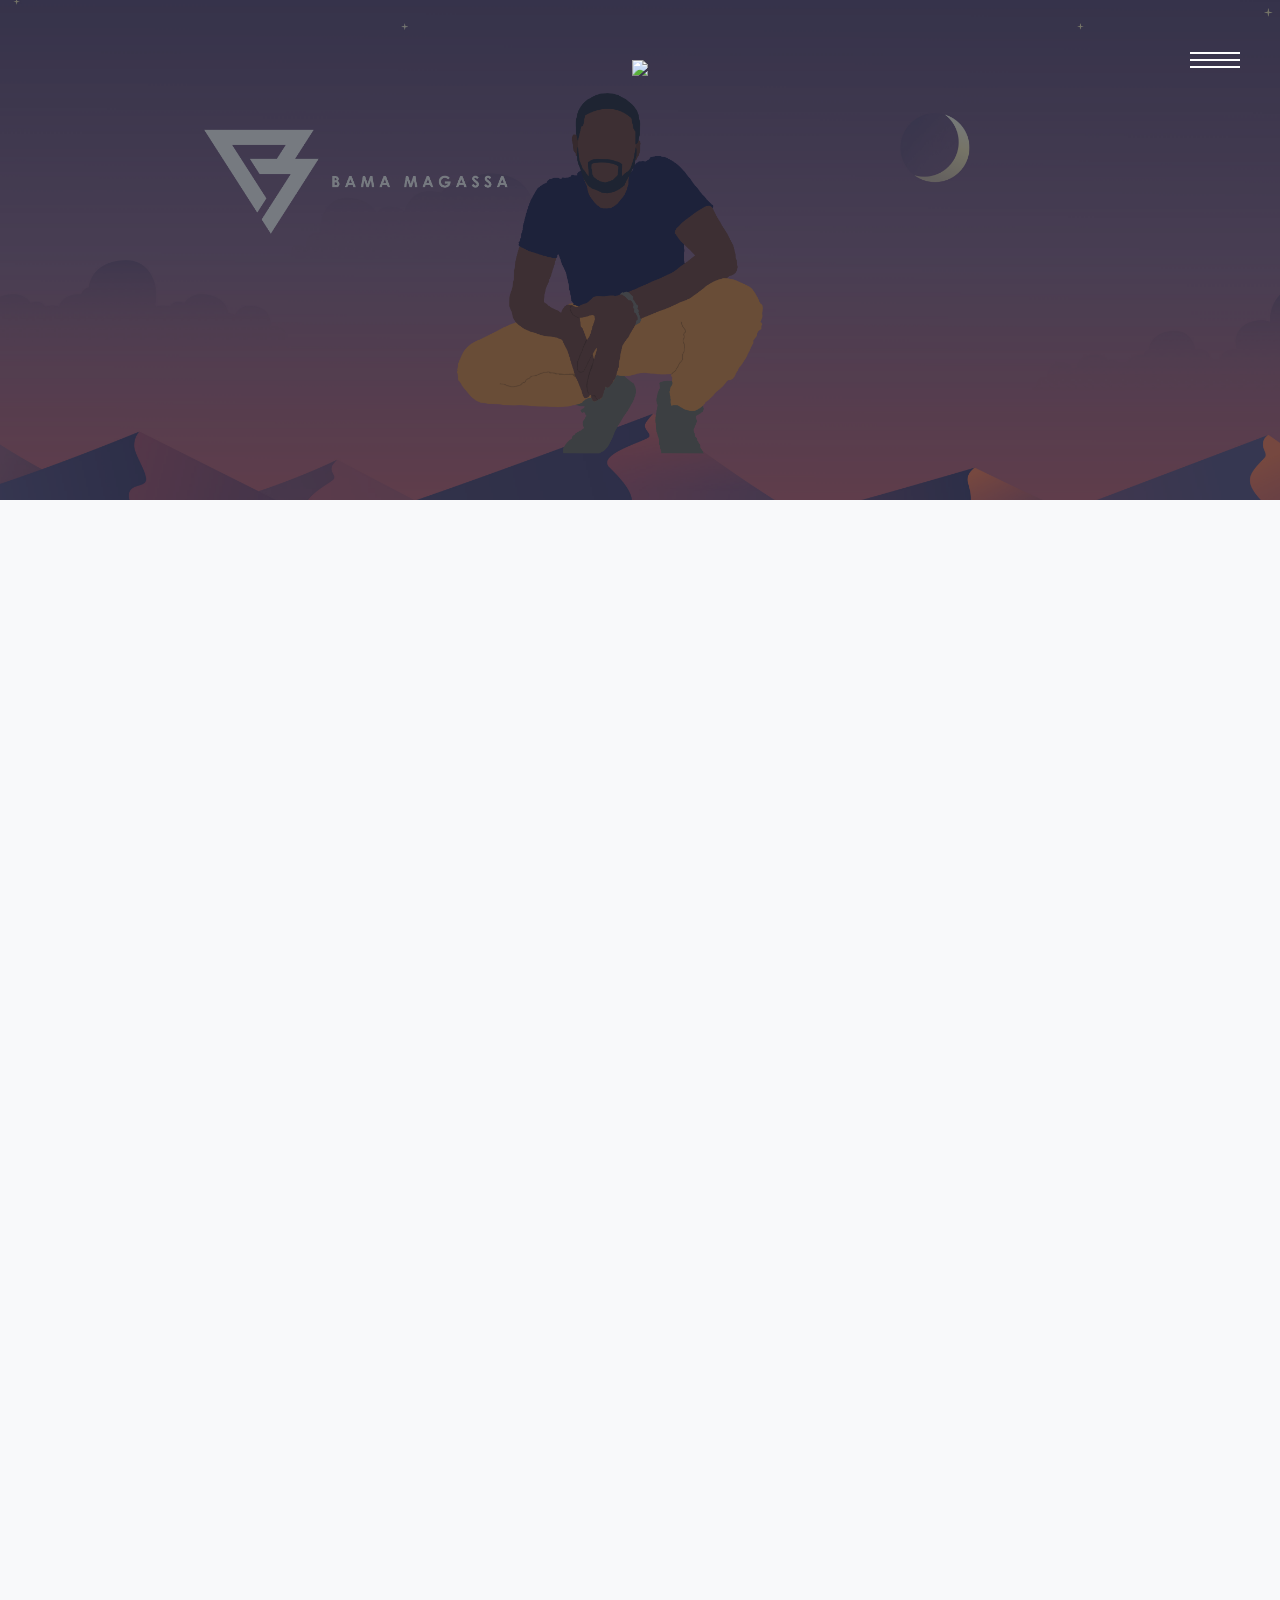
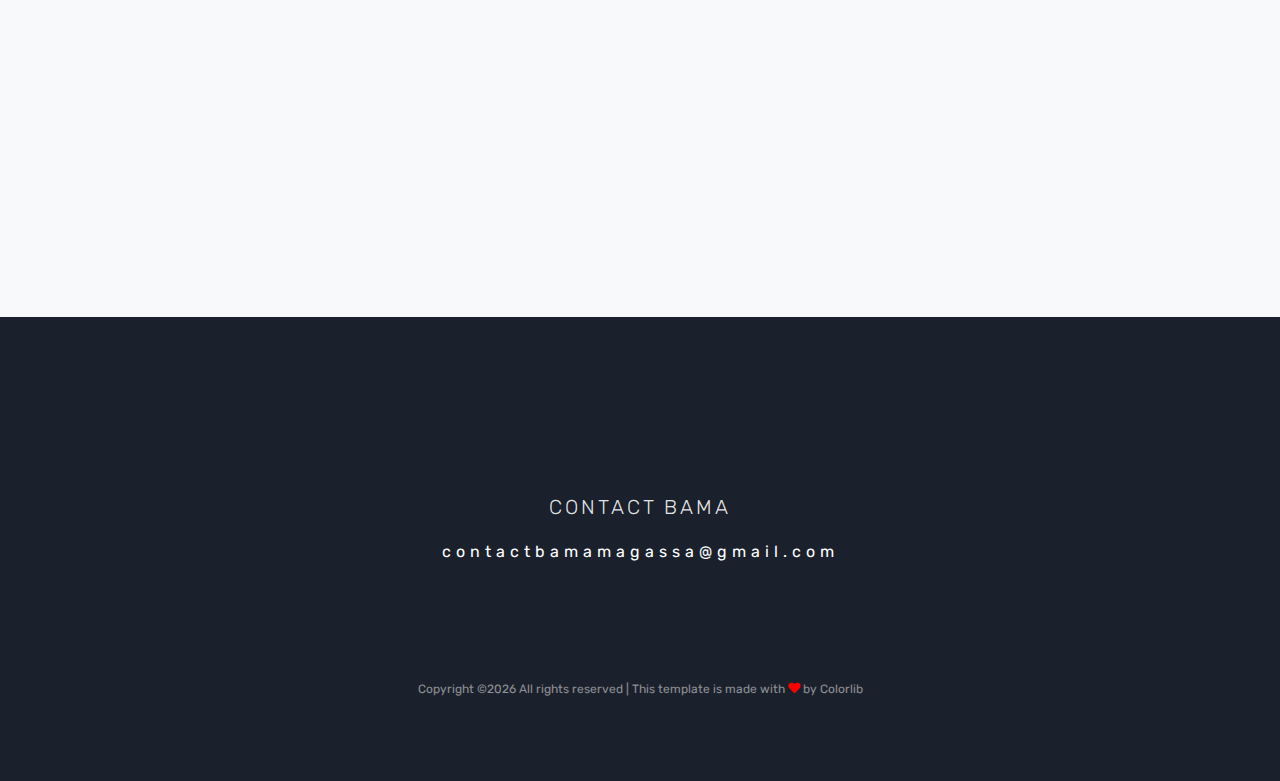
==== commit d635a349: "Update hire-page 1" ====
--- a/hire-page.html
+++ b/hire-page.html
@@ -31,13 +31,13 @@
         <div class="colorlib-table-cell js-fullheight">
           <div class="row no-gutters">
             <div class="col-md-12 text-center">
-              <h1 class="mb-4"><a class="colorlib-logo" href="http://www.bamamagassa.com"><img src="images/Final01_Solo_White_optimized_150.png"></a></h1>
+              <h1 class="mb-4"><a class="colorlib-logo" href="index.html"><img src="images/Final01_Solo_White_optimized_150.png"></a></h1>
               <ul>
-                <li><a href="http://www.bamamagassa.com"><span><small>01</small>Home</span></a></li>
-                <li><a href="http://www.bamamagassa.com/about"><span><small>02</small>About</span></a></li>
-                <li><a href="http://www.bamamagassa.com/skills"><span><small>03</small>Skills</span></a></li>
-                <li class="active"><a href="http://www.bamamagassa.com/hire"><span><small>04</small>Hire Me</span></a></li>
-                <li><a href="http://www.bamamagassa.com/contact"><span><small>05</small>Contact</span></a></li>
+                <li><a href="index.html"><span><small>01</small>Home</span></a></li>
+                <li><a href="about-page.html"><span><small>02</small>About</span></a></li>
+                <li><a href="skills-page.html"><span><small>03</small>Skills</span></a></li>
+                <li class="active"><a href="hire-page.html"><span><small>04</small>Hire Me</span></a></li>
+                <li><a href="contact-page.html"><span><small>05</small>Contact</span></a></li>
               </ul>
             </div>
           </div>
@@ -48,7 +48,7 @@
     <div id="colorlib-page">
       <header>
         <div class="colorlib-navbar-brand text-center">
-          <a class="logo" href="http://www.bamamagassa.com"><img src="images/Final01_Solo_White_optimized_150.png"></a>
+          <a class="logo" href="index.html"><img src="images/Final01_Solo_White_optimized_150.png"></a>
         </div>
         <a href="#" class="js-colorlib-nav-toggle colorlib-nav-toggle"><i></i></a>
       </header>
@@ -60,7 +60,7 @@
 	      <div class="container">
 	        <div class="row no-gutters text align-items-end justify-content-center" data-scrollax-parent="true">
 	          <div class="col-md-8 ftco-animate text-center">
-	            <p class="breadcrumbs"><span class="mr-2"><a href="http://www.bamamagassa.com">Home</a></span> <span>Hire Me</span></p>
+	            <p class="breadcrumbs"><span class="mr-2"><a href="index.html">Home</a></span> <span>Hire Me</span></p>
 	            <h1 class="mb-5 bread">Hire Me</h1>
 	          </div>
 	        </div>
@@ -147,7 +147,7 @@
               </div>
               <div class="ftco-footer-widget">
                 <h2 class="mb-3">Contact Bama</h2>
-                <p class="email"><a href="mailto:bama@bamamagassa.com">bama@bamamagassa.com</a></p>
+                <p class="email"><a href="mailto:contactbamamagassa@gmail.com.com">contactbamamagassa@gmail.com</a></p>
               </div>
             </div>
           </div>
@@ -304,4 +304,4 @@
     <script src="js/main_combined_optimized.js"></script>
     
   </body>
-</html>+</html>
